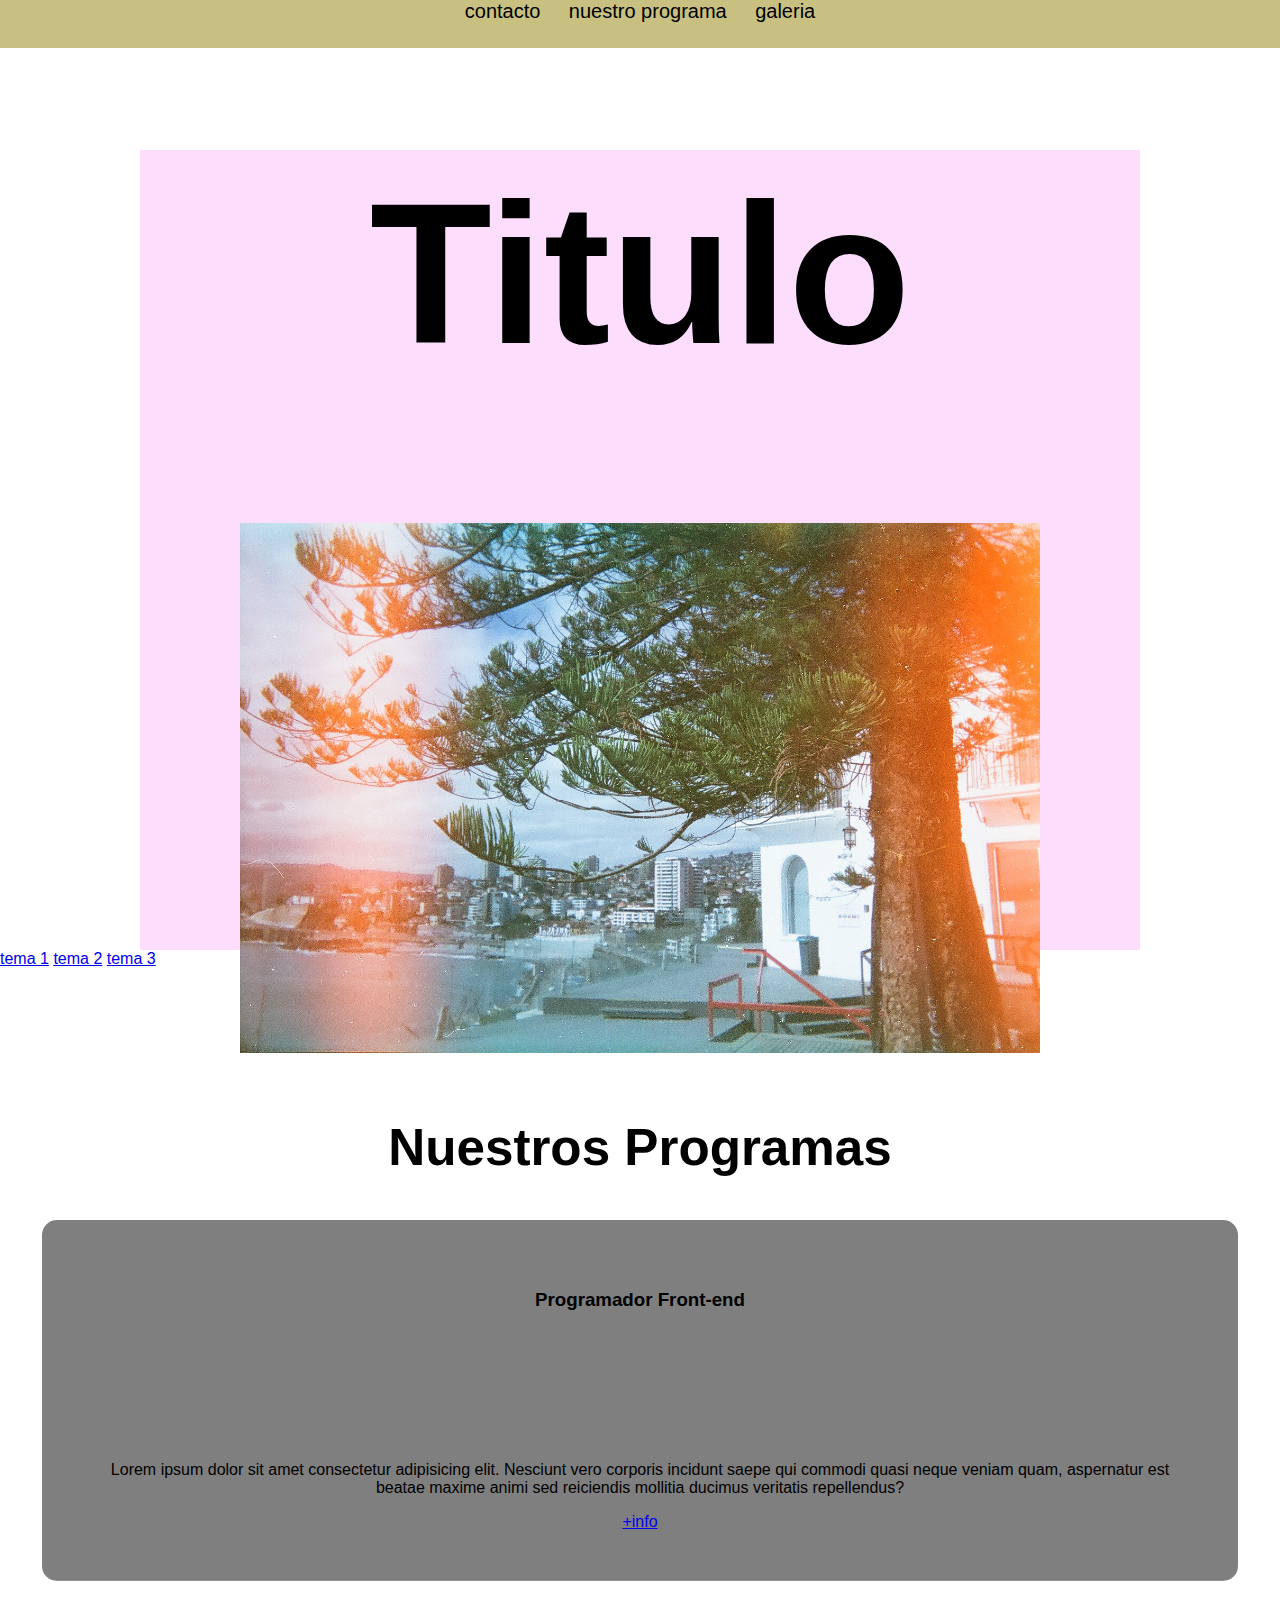
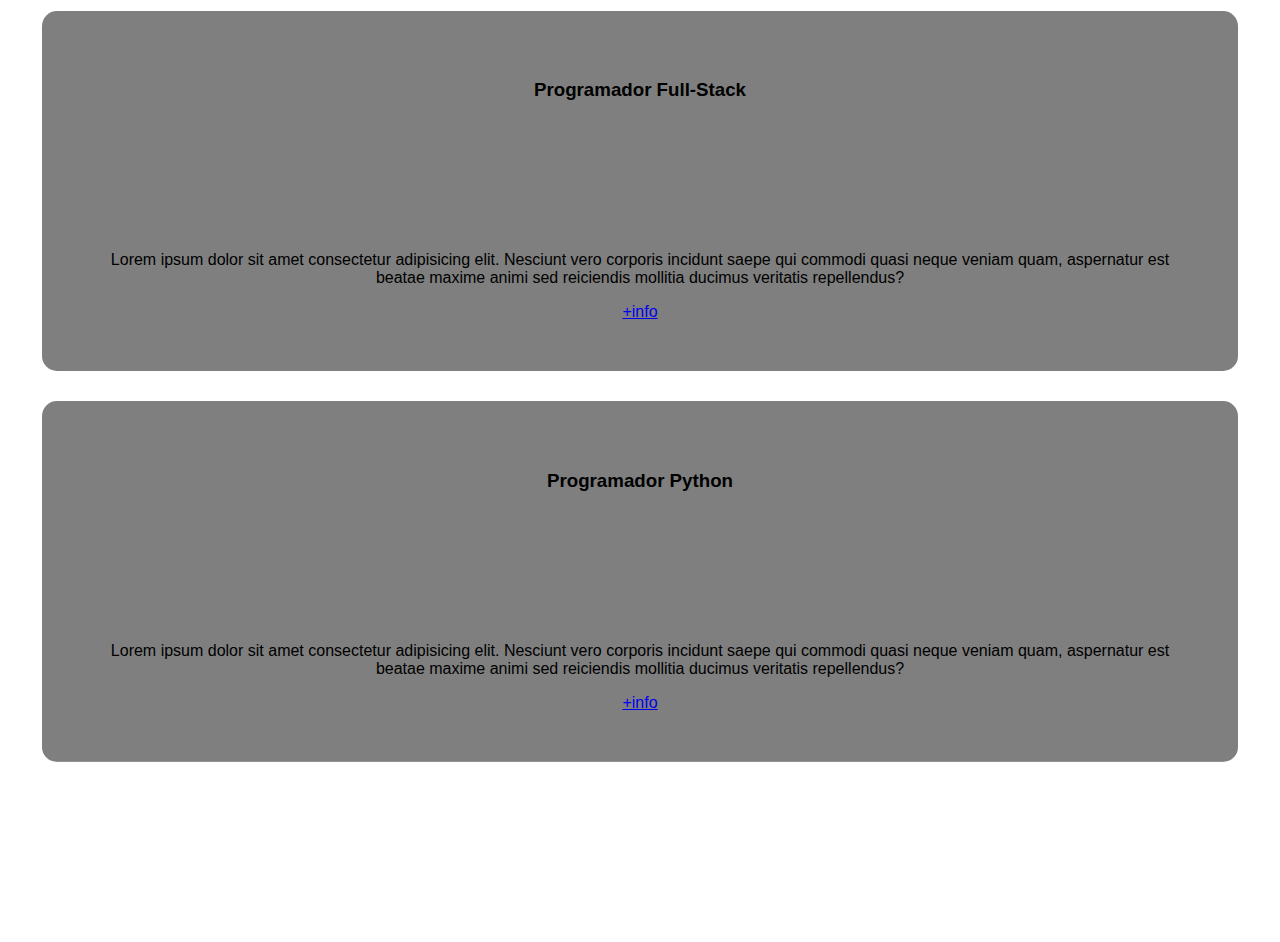
==== index.html @ 00c87dbe "cambios" ====
<!DOCTYPE html>
<html lang="en">
<head>
    <meta charset="UTF-8">
    <meta http-equiv="X-UA-Compatible" content="IE=edge">
    <meta name="viewport" content="width=device-width, initial-scale=1.0">
    <title>Bitacora</title>
    <link rel="stylesheet" href="css/style.css" media="screen">
    
</head>
 <body>
  <header>
    <div class="container">
      <nav>
        <a href="#">contacto</a>
        <a href="#">nuestro programa</a>
        <a href="#">galeria</a>
      </nav>
    </div>
  </header>
  
  <section id="hero">
    <h1>Titulo</h1>
    <center> <img src="img/IMG_psj.JPG" alt: paisaje ead 
       width="800px" />  
      </center>
  </section>



  <a target="_blank" class="centro"href="https://www.freecodecamp.org/">tema 1</a> 
  <a target="_blank" class="centro"href="https://www.freecodecamp.org/">tema 2</a> 
  <a target="_blank" class="centro"href="https://www.freecodecamp.org/">tema 3</a> 

  
     <section id="nuestros-programas">
      <div class="container">
          <h2>Nuestros Programas</h2>
          <div class="programas">
              <div class="carta">
                  <h3>Programador Front-end</h3>
                  <p>Lorem ipsum dolor sit amet consectetur adipisicing elit. Nesciunt vero corporis incidunt saepe qui commodi quasi neque veniam quam, aspernatur est beatae maxime animi sed reiciendis mollitia ducimus veritatis repellendus?</p>
                  <a target="_blank" class="btn" href="https://www.youtube.com/watch?v=tIpzfs5tBJU&list=RDtIpzfs5tBJU&start_radio=1">+info</a>
              </div>
              <div class="carta">
                  <h3>Programador Full-Stack</h3>
                  <p>Lorem ipsum dolor sit amet consectetur adipisicing elit. Nesciunt vero corporis incidunt saepe qui commodi quasi neque veniam quam, aspernatur est beatae maxime animi sed reiciendis mollitia ducimus veritatis repellendus?</p>
                  <a target="_blank" class="btn" href="https://www.youtube.com/watch?v=tIpzfs5tBJU&list=RDtIpzfs5tBJU&start_radio=1">+info</a>
              </div>
              <div class="carta">
                  <h3>Programador Python</h3>
                  <p>Lorem ipsum dolor sit amet consectetur adipisicing elit. Nesciunt vero corporis incidunt saepe qui commodi quasi neque veniam quam, aspernatur est beatae maxime animi sed reiciendis mollitia ducimus veritatis repellendus?</p>
                  <a target="_blank" class="btn" href="https://www.youtube.com/watch?v=tIpzfs5tBJU&list=RDtIpzfs5tBJU&start_radio=1">+info</a>
              </div>  
          </div>
      </div>
     </section>


</body>
</html>
---- css/style.css ----
box-sizing: border-box;
}

html{
  scroll-behavior: smooth;
}

body{
  font-family: 'Roboto', sans-serif;
  margin: 0;
}

header{
  background: rgba(0, 0, 0, 0.306);
  
}
header .container {
  background: rgba(248, 225, 21, 0.306);
  flex-direction: column;
  text-align: center;
  padding-bottom: 25px;
  
}


header a{
  padding: 5px 12px;
  text-decoration: none;
  color: black;
  font-size: 20px;
  margin-top: 50%;
  
}
header a:hover{
  color:beige
}

#hero{
  display: flex;
  align-items: center;
  justify-content: center;
  text-align: center;
  flex-direction: column;
  margin: auto;
  width: 1000px;
  height: 800px;
  background-color:rgba(252, 216, 252, 0.852);
  margin-top: 8%;
  font-size: 100px ;
  font-weight: 20px;
  
}



#centro {
  background-color: #6fe8ea9e;
  color: rgba(58, 51, 54, 0.817);
  padding: 45px 55px;
  cursor: pointer;
 margin-left: 13%;
 align-content: center;


}


p
 {
 margin-left: 5%;
 margin-right: 5%;
 font-family: 'Segoe UI', Tahoma, Geneva, Verdana, sans-serif;
 font-size: 1rem;
 margin-top: 150px;
}


#btn {
  background-color: #e2e235;
  color: rgb(182, 39, 39);
  padding: 15px 25px;
  font-family: 'Segoe UI', Tahoma, Geneva, Verdana, sans-serif;
  font-weight: 700;border-radius:10px;
  text-decoration: none;
  margin: 150px 130px;
  font-size: 1rem;
  
}

#btn:hover {
 background-color: transparent;
 border: 1px solid rgba(248, 225, 21, 0.306);
 color: bisque;
 
}
 
#nuestros-programas{
  color: rgb(0, 0, 0);
  text-align: center;
}

#nuestros-programas .container{
  padding: 150px 12px;
}

#nuestros-programas h2{
  margin-top: 0;
  font-size: 3.2em;
}

.nuestros-programas p{
  display: none;
}

#nuestros-programas .carta{
  background-position: center center;
  background-size: cover;
  padding: 50px 0px;
  margin: 30px;
  border-radius: 15px;
}

.carta:first-child{
  background-image: linear-gradient(
      0deg,
      rgba(0,0,0,0.5),
      rgba(0,0,0,0.5)
  )

}

.carta:nth-child(2){
  background-image: linear-gradient(
      0deg,
      rgba(0,0,0,0.5),
      rgba(0,0,0,0.5)
  )
}

.carta:nth-child(3){
  background-image: linear-gradient(
      0deg,
      rgba(0,0,0,0.5),
      rgba(0,0,0,0.5)
  )

}
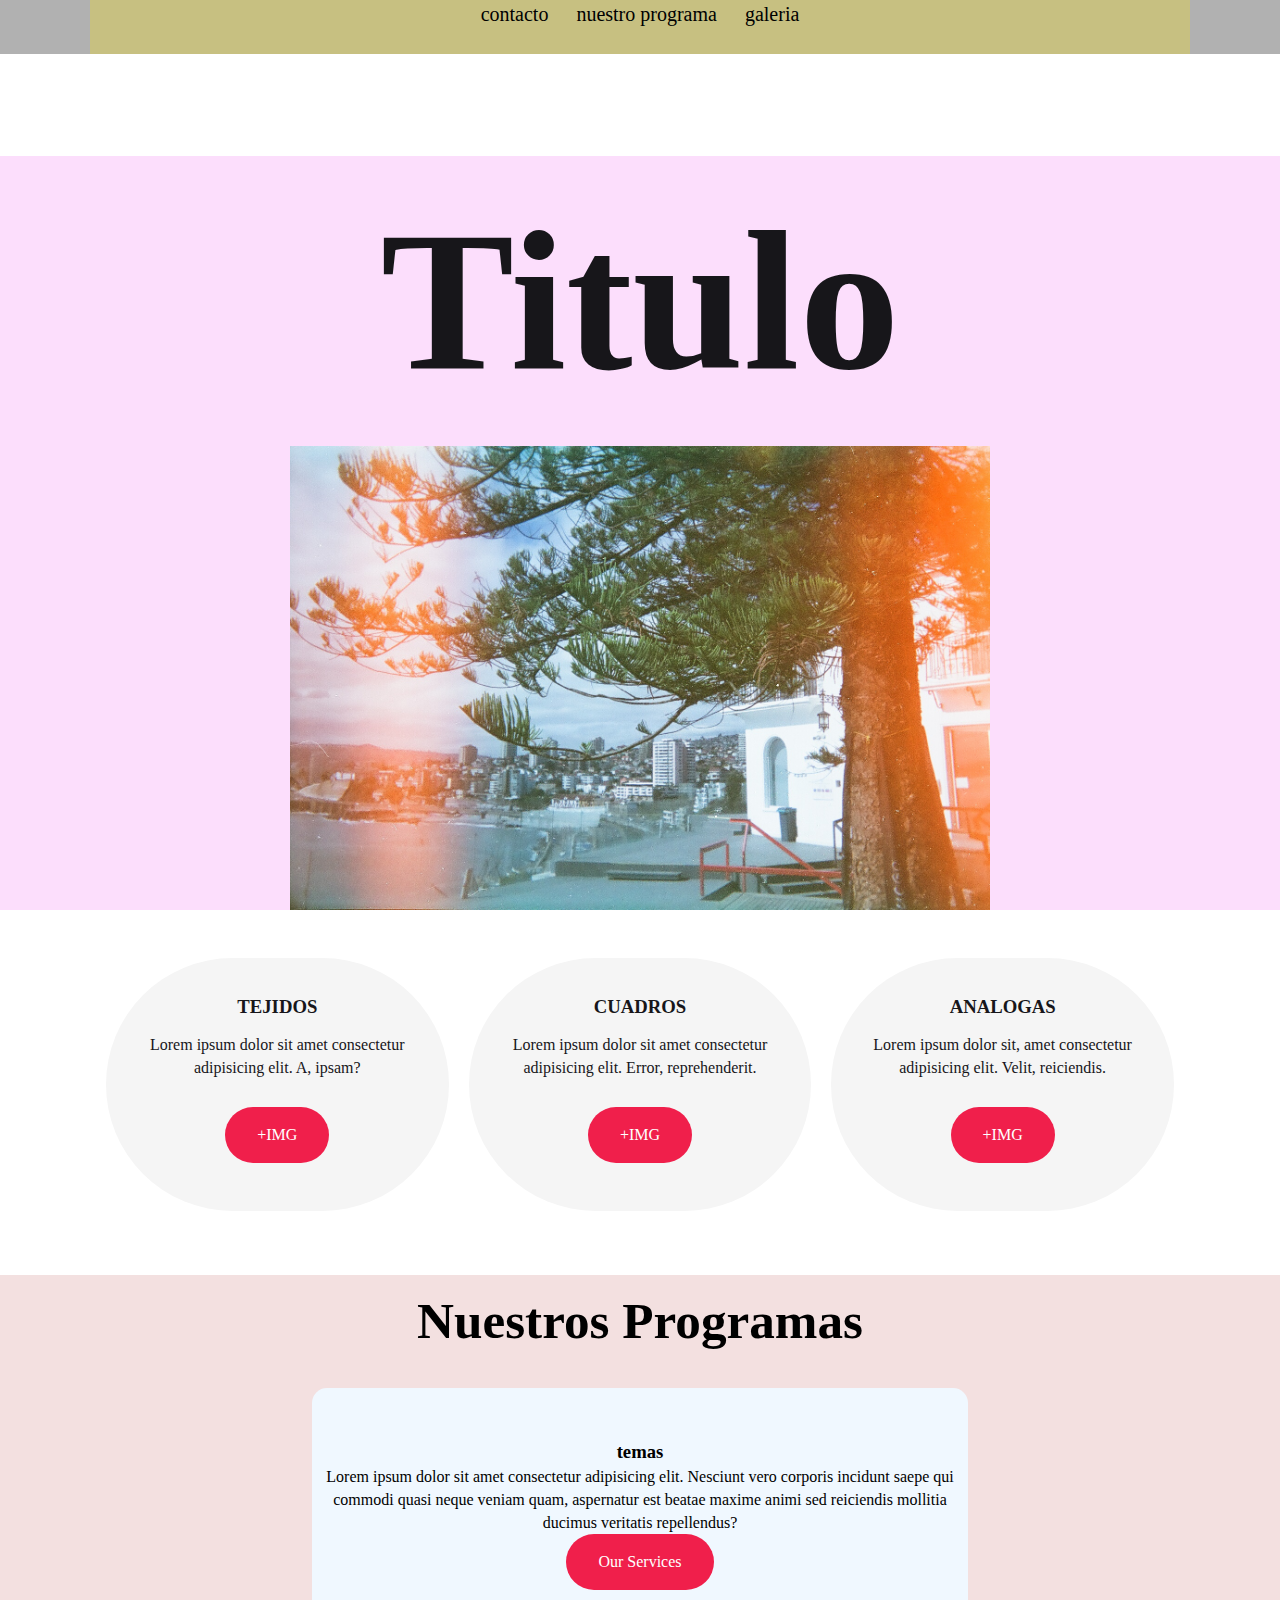
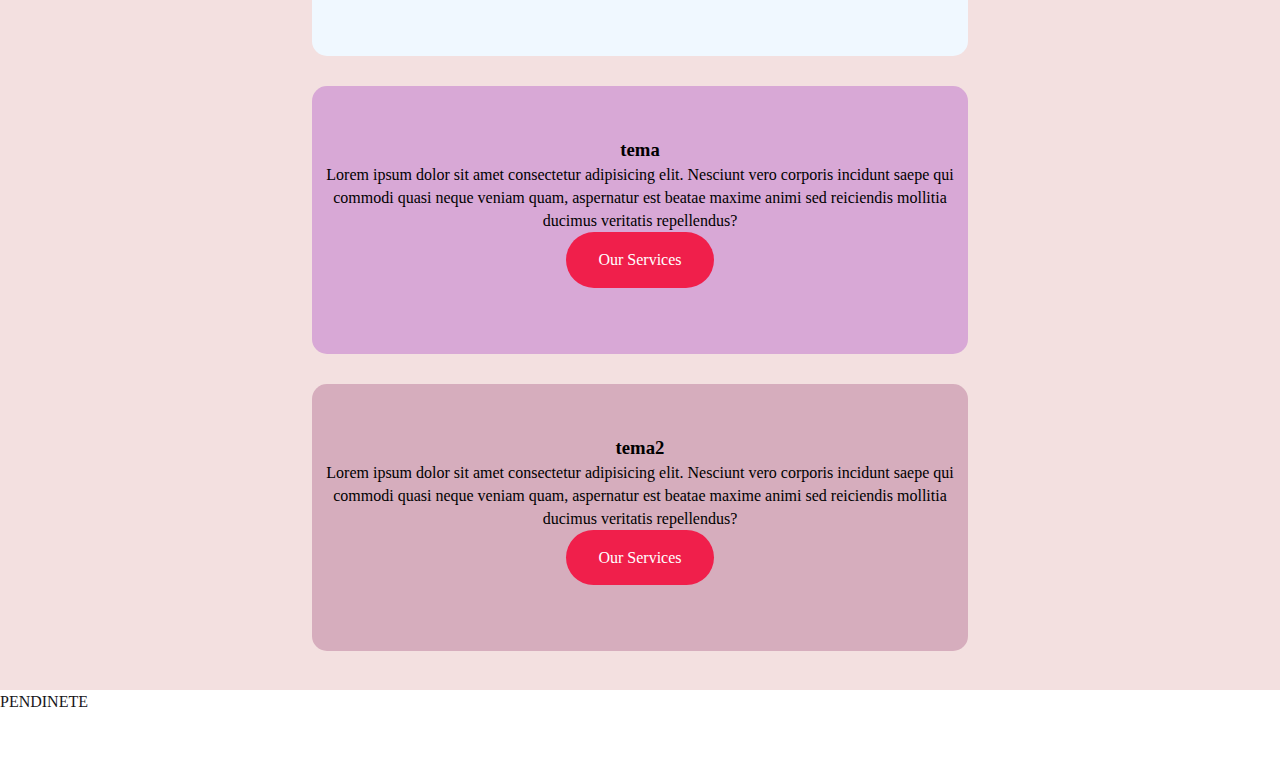
==== commit 928922ff: "cambios" ====
--- a/index.html
+++ b/index.html
@@ -19,43 +19,64 @@
       </nav>
     </div>
   </header>
-  
   <section id="hero">
     <h1>Titulo</h1>
-    <center> <img src="img/IMG_psj.JPG" alt: paisaje ead 
-       width="800px" />  
-      </center>
-  </section>
+    <img src="img/IMG_psj.JPG" alt: paisaje ead 
+       width="700px" />  
+       </section>
 
+       <section class="services services--black">
+        <div class="container">
+          <div class="services__body">
+            <article class="service">
+              <h3 class="service__title">TEJIDOS</h3>
+              <p class="service__description">Lorem ipsum dolor sit amet consectetur adipisicing elit. A, ipsam?</p>
+              <a href="https://www.w3docs.com/" class="services__button">+IMG</a>
+            </article>
+            
+            <article class="service">
+              <h3 class="service__title">CUADROS</h3>
+              <p class="service__description">Lorem ipsum dolor sit amet consectetur adipisicing elit. Error, reprehenderit.</p>
+              <a href="https://www.w3docs.com/" class="services__button">+IMG</a> 
+            </article>
+  
+            <article class="service">
+              <h3 class="service__title">ANALOGAS</h3>
+              <p class="service__description">Lorem ipsum dolor sit, amet consectetur adipisicing elit. Velit, reiciendis.</p>
+              <a href="https://www.w3docs.com/" class="services__button">+IMG</a>
+            </article>
+  
+          </div>
+         
+        </div>
 
-
-  <a target="_blank" class="centro"href="https://www.freecodecamp.org/">tema 1</a> 
-  <a target="_blank" class="centro"href="https://www.freecodecamp.org/">tema 2</a> 
-  <a target="_blank" class="centro"href="https://www.freecodecamp.org/">tema 3</a> 
-
-  
      <section id="nuestros-programas">
       <div class="container">
           <h2>Nuestros Programas</h2>
-          <div class="programas">
+          <div class="nuestros-programas">
               <div class="carta">
-                  <h3>Programador Front-end</h3>
+                  <h3>temas</h3>
                   <p>Lorem ipsum dolor sit amet consectetur adipisicing elit. Nesciunt vero corporis incidunt saepe qui commodi quasi neque veniam quam, aspernatur est beatae maxime animi sed reiciendis mollitia ducimus veritatis repellendus?</p>
-                  <a target="_blank" class="btn" href="https://www.youtube.com/watch?v=tIpzfs5tBJU&list=RDtIpzfs5tBJU&start_radio=1">+info</a>
+                  <a href="https://www.w3docs.com/" class="services__button">Our Services</a>
               </div>
               <div class="carta">
-                  <h3>Programador Full-Stack</h3>
+                  <h3>tema</h3>
                   <p>Lorem ipsum dolor sit amet consectetur adipisicing elit. Nesciunt vero corporis incidunt saepe qui commodi quasi neque veniam quam, aspernatur est beatae maxime animi sed reiciendis mollitia ducimus veritatis repellendus?</p>
-                  <a target="_blank" class="btn" href="https://www.youtube.com/watch?v=tIpzfs5tBJU&list=RDtIpzfs5tBJU&start_radio=1">+info</a>
+                  <a href="https://www.w3docs.com/" class="services__button">Our Services</a>
               </div>
               <div class="carta">
-                  <h3>Programador Python</h3>
+                  <h3>tema2</h3>
                   <p>Lorem ipsum dolor sit amet consectetur adipisicing elit. Nesciunt vero corporis incidunt saepe qui commodi quasi neque veniam quam, aspernatur est beatae maxime animi sed reiciendis mollitia ducimus veritatis repellendus?</p>
-                  <a target="_blank" class="btn" href="https://www.youtube.com/watch?v=tIpzfs5tBJU&list=RDtIpzfs5tBJU&start_radio=1">+info</a>
+                  <a href="https://www.w3docs.com/" class="services__button">Our Services</a>
+                  
               </div>  
           </div>
       </div>
      </section>
+      <footer> 
+        PENDINETE
+      </footer>
+    </section>
 
 
 </body>
--- a/css/style.css
+++ b/css/style.css
@@ -1,14 +1,17 @@
-
+* {
+  margin: 0;
+  padding: 10;
   box-sizing: border-box;
 }
 
-html{
-  scroll-behavior: smooth;
-}
 
-body{
-  font-family: 'Roboto', sans-serif;
-  margin: 0;
+body {
+  font-family:'Segoe UI', Tahoma, Geneva, Verdana, sans-serif
+  font-size 1rem;
+  line-height: 1.45;
+  color: var(--color-text);
+  margin-left: auto;
+  margin-right: auto;
 }
 
 header{
@@ -43,8 +46,7 @@
   text-align: center;
   flex-direction: column;
   margin: auto;
-  width: 1000px;
-  height: 800px;
+  width: 100%;
   background-color:rgba(252, 216, 252, 0.852);
   margin-top: 8%;
   font-size: 100px ;
@@ -53,64 +55,24 @@
 }
 
 
-
-#centro {
-  background-color: #6fe8ea9e;
-  color: rgba(58, 51, 54, 0.817);
-  padding: 45px 55px;
-  cursor: pointer;
- margin-left: 13%;
- align-content: center;
-
+#nuestros-programas{
+  background-color: rgba(225, 179, 179, 0.402);
+  color: rgb(0, 0, 0);
+  text-align: center;
 
 }
 
-
-p
- {
- margin-left: 5%;
- margin-right: 5%;
- font-family: 'Segoe UI', Tahoma, Geneva, Verdana, sans-serif;
- font-size: 1rem;
- margin-top: 150px;
-}
-
-
-#btn {
-  background-color: #e2e235;
-  color: rgb(182, 39, 39);
-  padding: 15px 25px;
-  font-family: 'Segoe UI', Tahoma, Geneva, Verdana, sans-serif;
-  font-weight: 700;border-radius:10px;
-  text-decoration: none;
-  margin: 150px 130px;
-  font-size: 1rem;
-  
-}
-
-#btn:hover {
- background-color: transparent;
- border: 1px solid rgba(248, 225, 21, 0.306);
- color: bisque;
- 
-}
- 
-#nuestros-programas{
-  color: rgb(0, 0, 0);
-  text-align: center;
-}
-
 #nuestros-programas .container{
-  padding: 150px 12px;
+  padding: 9px 192px;
 }
 
 #nuestros-programas h2{
-  margin-top: 0;
+  margin-top: 0 ;
   font-size: 3.2em;
 }
 
 .nuestros-programas p{
-  display: none;
+  font-size: medium;
 }
 
 #nuestros-programas .carta{
@@ -122,29 +84,81 @@
 }
 
 .carta:first-child{
-  background-image: linear-gradient(
-      0deg,
-      rgba(0,0,0,0.5),
-      rgba(0,0,0,0.5)
-  )
+  background-color: aliceblue;
+}
+
+.carta:nth-child(2){
+ background-color: #ca8cd1aa;
+}
+
+.carta:nth-child(3){
+  background-color:rgba(202, 150, 173, 0.696)
+}
+
+#caracteristicas .container{
+  text-align: center;
+  padding: 250px 12px;
 
 }
 
-.carta:nth-child(2){
-  background-image: linear-gradient(
-      0deg,
-      rgba(0,0,0,0.5),
-      rgba(0,0,0,0.5)
-  )
+:root {
+  --color-primary:    #f01f4b;
+  --color-text:       #17161A;
+  --color-background: #f5f5f5;
 }
 
-.carta:nth-child(3){
-  background-image: linear-gradient(
-      0deg,
-      rgba(0,0,0,0.5),
-      rgba(0,0,0,0.5)
-  )
-
+a {
+  color: var(--color-primary);
+}
+.container {
+  max-width: 1100px;
+  margin-left: auto;
+  margin-right: auto;
+  padding-left: 1rem;
+  padding-right: 1rem;
+}
+.services {
+  padding: 3rem 0;
 }
 
+.services__title {
+  max-width: 400px;
+  margin-left: auto;
+  margin-right: auto;
+  font-size: 2.5rem;
+  line-height: 1;
+}
 
+.services__body {
+  display: grid;
+  grid-template-columns: repeat(3, 1fr);
+  column-gap: 20px;
+  row-gap: 20px;
+  margin-bottom: 4rem;
+}
+.service {
+  padding: 2.5rem 1.25rem 2rem 1.25rem;
+  text-align: center;
+  background-color: var(--color-background);
+  border-radius: 200px 200px;
+}
+.service__title {
+  margin-bottom: 1rem;
+  line-height: 1;
+}
+.service__description {
+  margin-bottom: 1.75rem;
+}
+.service__link {
+  color: var(--color-text);
+}
+
+.services__button {
+  display: inline-block;
+  margin-bottom: 1rem;
+  padding: 1rem 2rem;
+  text-decoration: none;
+  color: #fff;
+  background-color: var(--color-primary);
+  border-radius: 2rem;
+}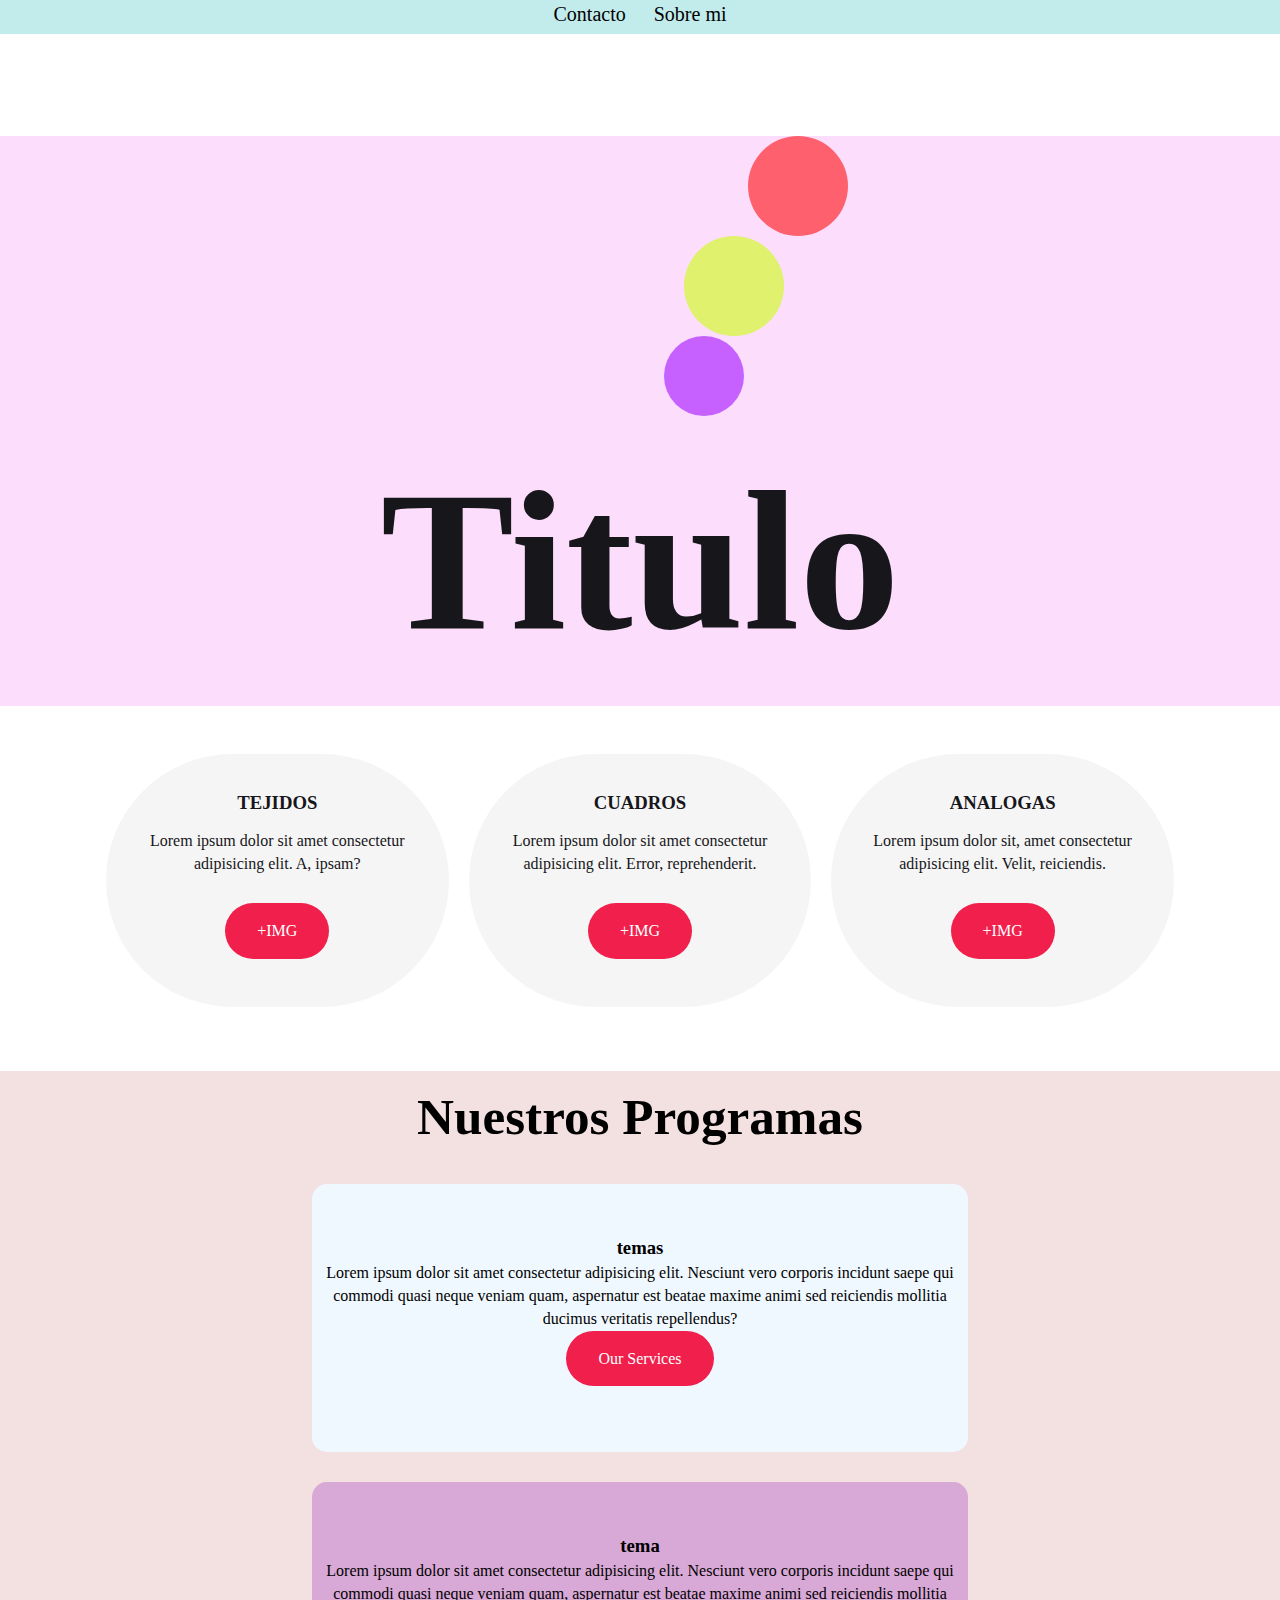
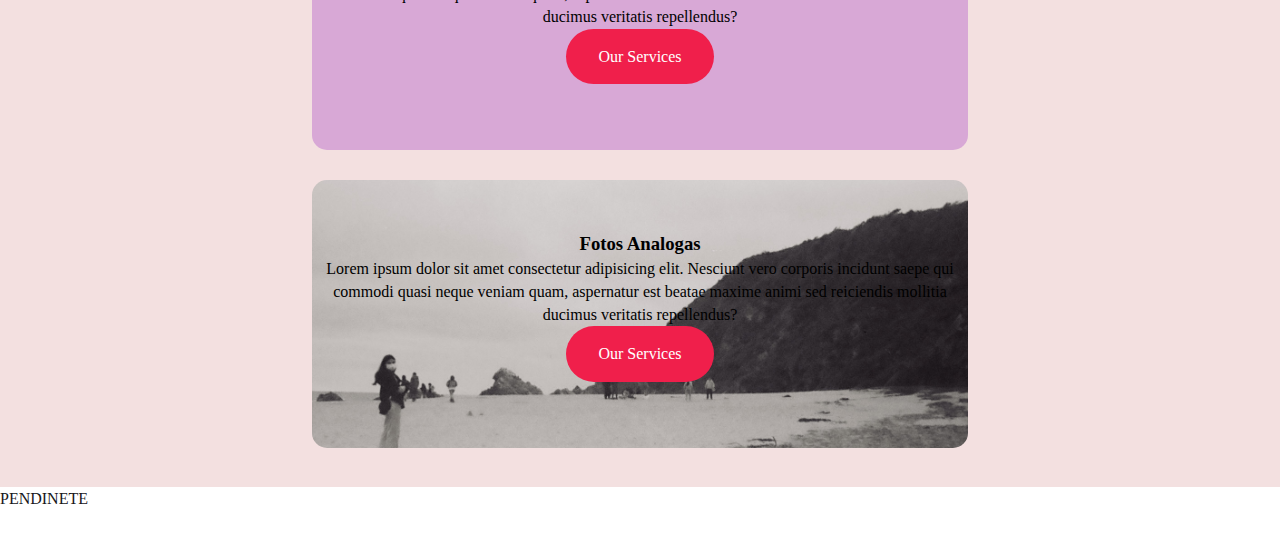
==== commit 55ec9a8e: "cambios" ====
--- a/index.html
+++ b/index.html
@@ -13,18 +13,19 @@
   <header>
     <div class="container">
       <nav>
-        <a href="#">contacto</a>
-        <a href="#">nuestro programa</a>
-        <a href="#">galeria</a>
+        <a href="#">Contacto</a>
+        <a href="http://127.0.0.1:5501/index3.html">Sobre mi</a>
       </nav>
     </div>
   </header>
+
   <section id="hero">
+    <div class="animacion"></div>
+    <div class="animacion2"></div>
+    <div class="animacion3"></div>
     <h1>Titulo</h1>
-    <img src="img/IMG_psj.JPG" alt: paisaje ead 
-       width="700px" />  
        </section>
-
+      
        <section class="services services--black">
         <div class="container">
           <div class="services__body">
@@ -43,7 +44,7 @@
             <article class="service">
               <h3 class="service__title">ANALOGAS</h3>
               <p class="service__description">Lorem ipsum dolor sit, amet consectetur adipisicing elit. Velit, reiciendis.</p>
-              <a href="https://www.w3docs.com/" class="services__button">+IMG</a>
+              <a href="http://127.0.0.1:5501/index2.html" class="services__button">+IMG</a>
             </article>
   
           </div>
@@ -65,14 +66,16 @@
                   <a href="https://www.w3docs.com/" class="services__button">Our Services</a>
               </div>
               <div class="carta">
-                  <h3>tema2</h3>
+                  <h3>Fotos Analogas</h3>
                   <p>Lorem ipsum dolor sit amet consectetur adipisicing elit. Nesciunt vero corporis incidunt saepe qui commodi quasi neque veniam quam, aspernatur est beatae maxime animi sed reiciendis mollitia ducimus veritatis repellendus?</p>
-                  <a href="https://www.w3docs.com/" class="services__button">Our Services</a>
+                  <a href="http://127.0.0.1:5501/index2.html" class="services__button">Our Services</a>
                   
               </div>  
           </div>
       </div>
      </section>
+
+    
       <footer> 
         PENDINETE
       </footer>
--- a/css/style.css
+++ b/css/style.css
@@ -15,14 +15,13 @@
 }
 
 header{
-  background: rgba(0, 0, 0, 0.306);
+  background: rgba(79, 197, 201, 0.347);
   
 }
 header .container {
-  background: rgba(248, 225, 21, 0.306);
   flex-direction: column;
   text-align: center;
-  padding-bottom: 25px;
+  padding-bottom: 5px;
   
 }
 
@@ -92,7 +91,7 @@
 }
 
 .carta:nth-child(3){
-  background-color:rgba(202, 150, 173, 0.696)
+  background-image: url(../img/img-analoga02.JPG);
 }
 
 #caracteristicas .container{
@@ -161,4 +160,68 @@
   color: #fff;
   background-color: var(--color-primary);
   border-radius: 2rem;
-}+}
+
+
+.animacion {
+  border-radius: 50%;
+  width: 100px;
+  height: 100px;
+  background: rgba(255, 0, 0, 0.568);
+  position: relative;
+  animation: mymove 40s;
+  animation-fill-mode: forwards;
+  margin-top: none;
+  margin-left: 20%;
+  translate: 20px;
+  translate: 30px;
+  }
+
+  .animacion2 {
+    border-radius: 50%;
+    width: 100px;
+    height: 100px;
+    background: rgba(200, 255, 0, 0.568);
+    position: relative;
+    animation: mymove 40s;
+    animation-fill-mode: forwards;
+    margin-top: none;
+    margin-left: 10%;
+    translate: 20px;
+    translate: 30px;
+    }
+    .animacion3 {
+      border-radius: 50%;
+      width: 80px;
+      height: 80px;
+      background: rgba(157, 0, 255, 0.568);
+      position: relative;
+      animation: mymove 40s;
+      animation-fill-mode: forwards;
+      margin-top: none;
+      margin-left: 10%;
+      translate: 55px;
+      translate: 0px;
+      }
+  
+  @keyframes mymove {
+    from {top: 10px;}
+    to {top: 300px; background-color: rgba(234, 255, 0, 0.564);}
+  }
+ 
+.titulo-analoga h1 {
+  font-size: 100px;
+  text-align: center;
+ font-family: Cambria, Cochin, Georgia, Times, 'Times New Roman', serif;
+ color:rgba(49, 49, 15, 0.568)
+
+}
+
+.container-header {
+  background-color: #f5f5f5;
+  
+ 
+}
+
+.container-header p {
+ 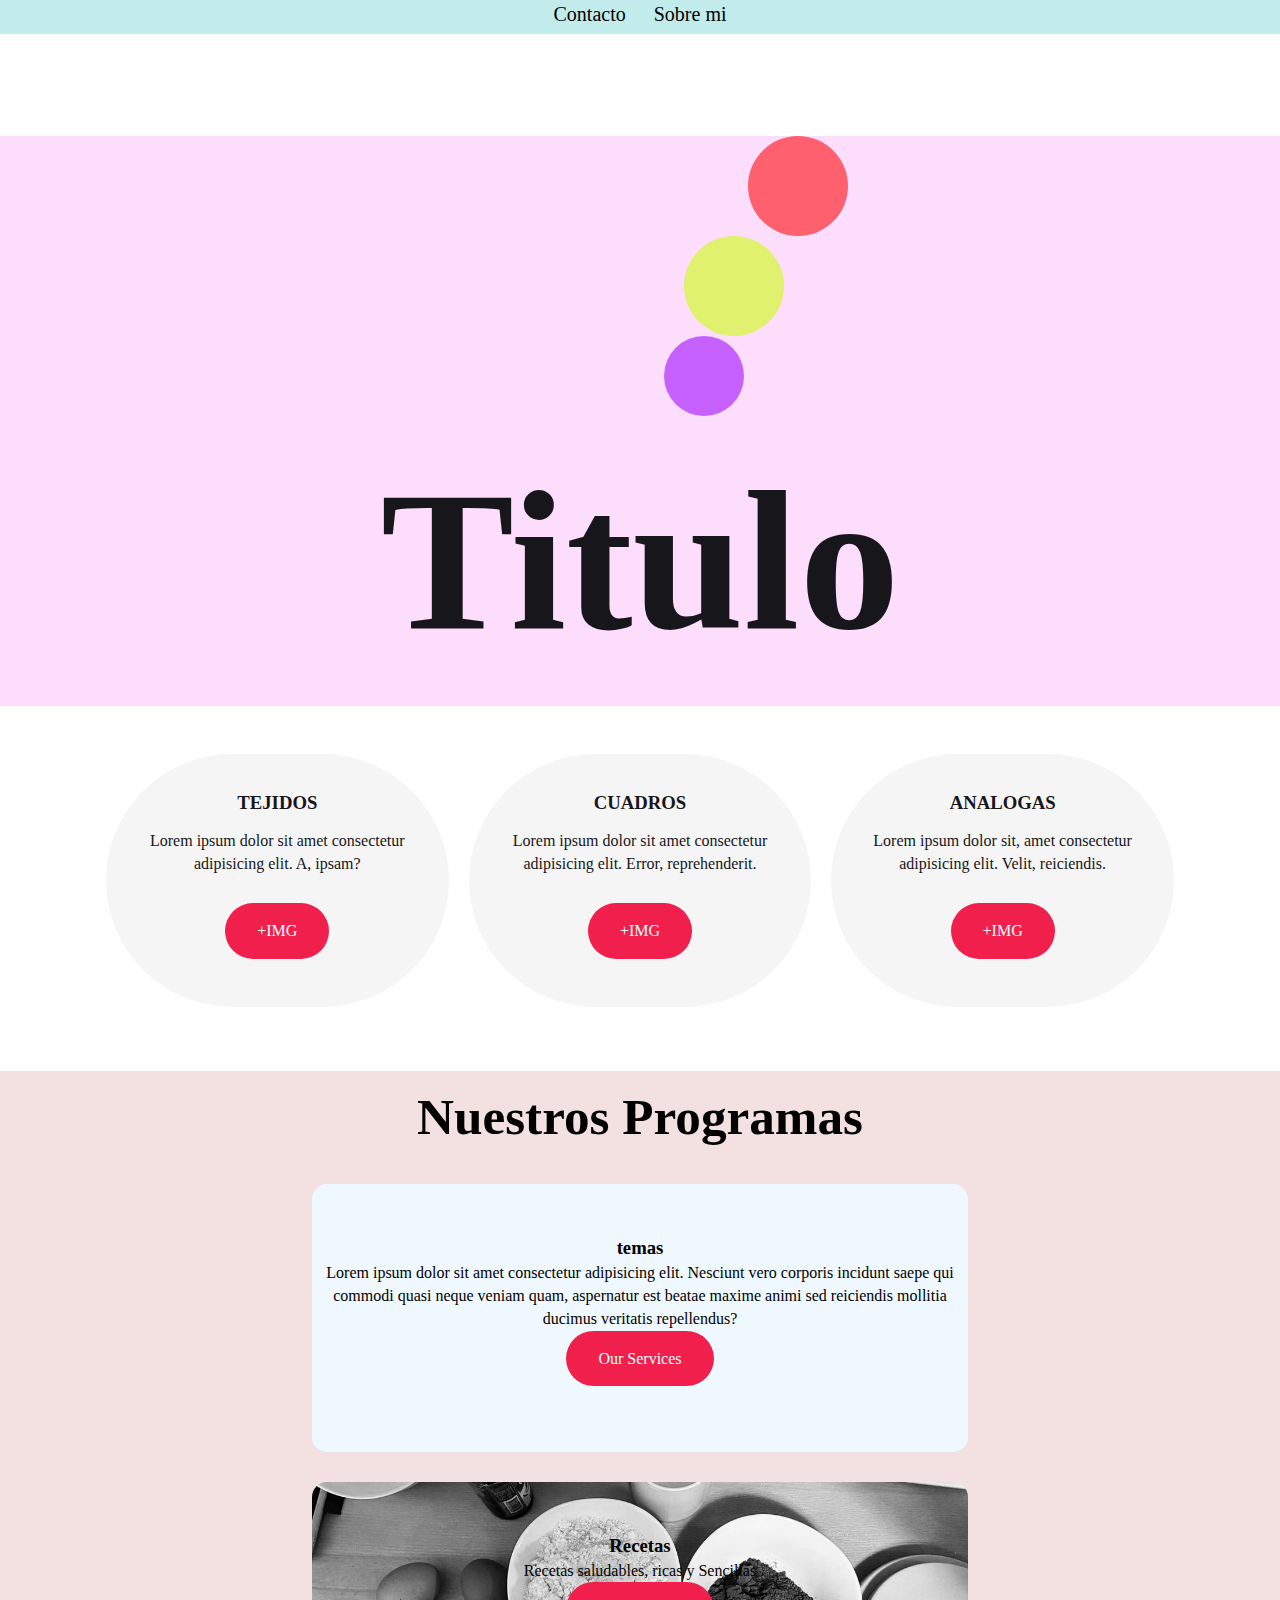
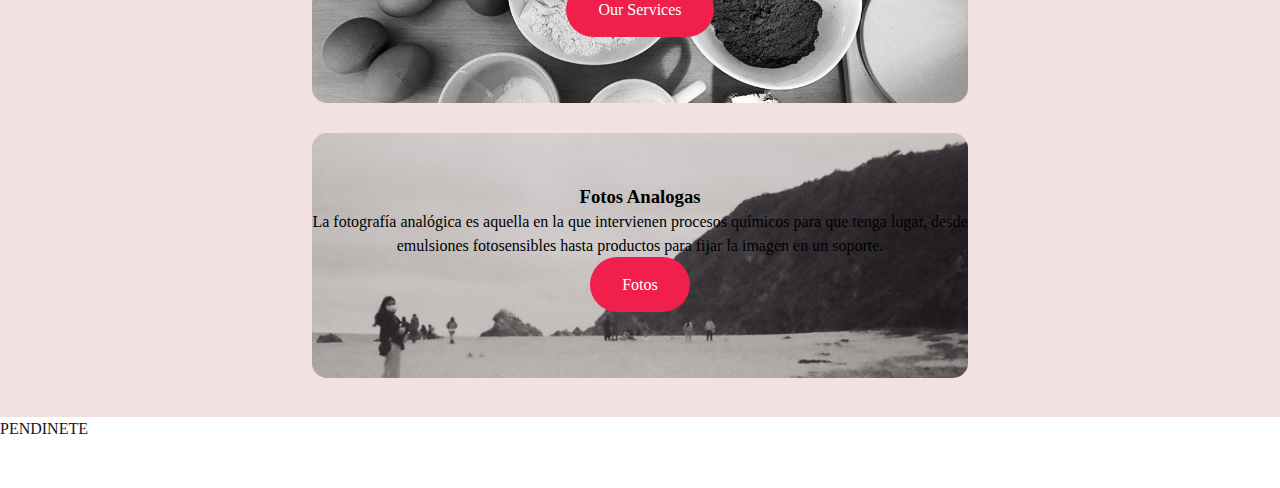
==== commit bae232e1: "index4" ====
--- a/index.html
+++ b/index.html
@@ -14,7 +14,7 @@
     <div class="container">
       <nav>
         <a href="#">Contacto</a>
-        <a href="http://127.0.0.1:5501/index3.html">Sobre mi</a>
+        <a href="index3.html">Sobre mi</a>
       </nav>
     </div>
   </header>
@@ -44,7 +44,7 @@
             <article class="service">
               <h3 class="service__title">ANALOGAS</h3>
               <p class="service__description">Lorem ipsum dolor sit, amet consectetur adipisicing elit. Velit, reiciendis.</p>
-              <a href="http://127.0.0.1:5501/index2.html" class="services__button">+IMG</a>
+              <a href="index2.html" class="services__button">+IMG</a>
             </article>
   
           </div>
@@ -61,14 +61,14 @@
                   <a href="https://www.w3docs.com/" class="services__button">Our Services</a>
               </div>
               <div class="carta">
-                  <h3>tema</h3>
-                  <p>Lorem ipsum dolor sit amet consectetur adipisicing elit. Nesciunt vero corporis incidunt saepe qui commodi quasi neque veniam quam, aspernatur est beatae maxime animi sed reiciendis mollitia ducimus veritatis repellendus?</p>
-                  <a href="https://www.w3docs.com/" class="services__button">Our Services</a>
+                  <h3>Recetas</h3>
+                  <p>Recetas saludables, ricas y Sencillas</p>
+                  <a href="index4.html" class="services__button">Our Services</a>
               </div>
               <div class="carta">
                   <h3>Fotos Analogas</h3>
-                  <p>Lorem ipsum dolor sit amet consectetur adipisicing elit. Nesciunt vero corporis incidunt saepe qui commodi quasi neque veniam quam, aspernatur est beatae maxime animi sed reiciendis mollitia ducimus veritatis repellendus?</p>
-                  <a href="http://127.0.0.1:5501/index2.html" class="services__button">Our Services</a>
+                  <p>La fotografía analógica es aquella en la que intervienen procesos químicos para que tenga lugar, desde emulsiones fotosensibles hasta productos para fijar la imagen en un soporte.</p>
+                  <a href="index2.html" class="services__button">Fotos</a>
                   
               </div>  
           </div>
--- a/css/style.css
+++ b/css/style.css
@@ -82,12 +82,18 @@
   border-radius: 15px;
 }
 
+.carta p{
+  text-align: center;
+}
+
 .carta:first-child{
   background-color: aliceblue;
+ 
 }
 
 .carta:nth-child(2){
  background-color: #ca8cd1aa;
+ background-image: url(../img-food/img-fondo.jpg);
 }
 
 .carta:nth-child(3){
@@ -175,6 +181,7 @@
   margin-left: 20%;
   translate: 20px;
   translate: 30px;
+  
   }
 
   .animacion2 {
@@ -189,6 +196,7 @@
     margin-left: 10%;
     translate: 20px;
     translate: 30px;
+    animation-duration: 5;
     }
     .animacion3 {
       border-radius: 50%;
@@ -202,7 +210,53 @@
       margin-left: 10%;
       translate: 55px;
       translate: 0px;
+      animation-duration: 5;
       }
+      .animacion4 {
+        border-radius: 50%;
+        width: 80px;
+        height: 80px;
+        background: rgba(157, 0, 255, 0.568);
+        position: relative;
+        animation: mymove 40s;
+        animation-fill-mode: forwards;
+        margin-top: none;
+        margin-left: 8%;
+        translate: 55px;
+        translate: 0px;
+        animation-duration: 5;
+        }
+        .animacion5 {
+          border-radius: 50%;
+          width: 90px;
+          height: 90px;
+          background: rgba(217, 255, 0, 0.568);
+          position: relative;
+          animation: mymove 40s;
+          animation-fill-mode: forwards;
+          margin-top: none;
+          margin-left: 10%;
+          translate: 55px;
+          translate: 0px;
+          animation-duration: 5;
+          }
+          .animacion6{
+            border-radius: 50%;
+            width: 50px;
+            height: 50px;
+            background: rgba(0, 255, 26, 0.568);
+            position: relative;
+            animation: mymove 40s;
+            animation-fill-mode: forwards;
+            margin-top: none;
+            margin-left: 20%;
+            translate: 55px;
+            translate: 0px;
+            animation-duration: 5;
+            }
+        
+      
+    
   
   @keyframes mymove {
     from {top: 10px;}
@@ -217,11 +271,201 @@
 
 }
 
-.container-header {
-  background-color: #f5f5f5;
-  
+
  
-}
-
-.container-header p {
- +.container-body h1 {
+  font-family: Cambria, Cochin, Georgia, Times, 'Times New Roman', serif;
+  font-size: 50px;
+  text-align: center;
+}
+.container-body p {
+  font-family: Cambria, Cochin, Georgia, Times, 'Times New Roman', serif;
+  font-size: 15px;
+  text-align: center;
+
+}
+
+.perfil{
+  display: flex;
+  margin-left: 25%;
+}
+.imgRedonda {
+  width: 300px;
+  height: 300px;
+  display: inline-block;
+}
+.imgRedonda2 {
+  width: 300px;
+  height: 300px;
+  display: inline-block;
+  
+}
+
+.buttons {
+  min-width: 700px;
+  display: flex;
+  justify-content:center;
+}
+
+.buttons a {
+  text-decoration: none;
+  font-size: 28px;
+  margin-top: 10%;
+  width: 60px;
+  height: 60px;
+  line-height: 60px;
+  text-align: center;
+  background: #4a5231;
+  color: #f1f1f1;
+  border-radius: 50%;
+  box-shadow: 2px 2px 5px rgba(0, 0, 0, .5);
+  transition: all .2s ease-in-out;
+}
+
+.buttons a:hover {
+  transform: scale(1.2);
+}
+
+.cuadros{
+  border-style: solid;
+  border-color: #d3ba4dbb;
+  border-width: 50px;
+}
+
+
+.cuadros:hover {
+  background-color: rgba(205, 177, 144, 0.724);
+}
+
+
+/*INDEX 4 RECETAS*/
+
+
+.cuerpo-recetas {
+  background-color: lightblue;
+}
+
+.recetas h1:hover {
+  color: gold;
+}
+
+.recetas h1:hover::before {
+  transform: translate(101%, -50%);
+}
+
+.recetas h1:hover::after {
+  opacity: 1;
+}
+
+.recetas h1{
+  font-family: 'Lucida Sans', 'Lucida Sans Regular', 'Lucida Grande', 'Lucida Sans Unicode', Geneva, Verdana, sans-serif;
+  font-size: 60px;
+  text-align: center;
+  color: #000000fb;
+  margin-top: 8%;
+  padding: auto;
+}
+
+.recetas h2{
+  font-family: 'Lucida Sans', 'Lucida Sans Regular', 'Lucida Grande', 'Lucida Sans Unicode', Geneva, Verdana, sans-serif;
+  color: #000000;
+  font-size: 50px;
+  margin-left: 20%;
+  margin-top: 8%;
+  text-decoration: overline;
+
+}
+
+.recetas p {
+  font-family: 'Lucida Sans', 'Lucida Sans Regular', 'Lucida Grande', 'Lucida Sans Unicode', Geneva, Verdana, sans-serif;
+  font-size: 14px;
+  text-align: left;
+  margin-top: 10%;
+  margin-left: 10%;
+}
+
+.recetas li{
+  font-family: 'Lucida Sans', 'Lucida Sans Regular', 'Lucida Grande', 'Lucida Sans Unicode', Geneva, Verdana, sans-serif;
+  font-size: 18px;
+  text-align:left;
+  margin-left: 30%;
+}
+
+
+.fotofood{
+  margin-left: 40%;
+  margin-right: 20%;
+}
+.galeria-food{
+  display: flex;
+  padding-left: 20px;
+  padding-right: 20px;
+  margin-left: 10%;
+  margin-top: 5%;
+  grid-template: repeat(4 1fr) / repeat(4, 1fr);
+  grid-gap: 20px 10px;
+}
+
+.fotofood2{
+  display: inline-block;
+
+}
+.fotofood3{
+  display: inline-block;
+  
+}
+.fotofood4{
+  display: inline-block;
+
+}
+.fotofood6{
+  display: inline-block;
+}
+
+.ingredientes h4{
+  font-family: 'Lucida Sans', 'Lucida Sans Regular', 'Lucida Grande', 'Lucida Sans Unicode', Geneva, Verdana, sans-serif;
+  color: #2d2c30;
+  font-size: 20px;
+  margin-left: 20%;
+  margin-top:3%
+}
+.ingredientes li{
+  font-family: 'Lucida Sans', 'Lucida Sans Regular', 'Lucida Grande', 'Lucida Sans Unicode', Geneva, Verdana, sans-serif;
+  font-size: 16px;
+  text-align:left;
+  
+}
+
+.foodB2-galleta {  /*GALLETA PORTADA*/
+  margin-left: 40%;
+  margin-right: 20%;
+}
+
+.galeriaB2-food{
+  display: flex;
+  padding-left: 10px;
+  padding-right: 20px;
+  margin-left: 8%;
+  margin-top: 5%;
+  grid-template: repeat( 5 1fr) / repeat(5, 1fr);
+  grid-gap: 20px 10px;
+}
+
+.fotofoodB2{
+  display: inline-block;
+}
+.fotofoodB3{
+  display: inline-block;
+  
+}
+.fotofoodB4{
+  display: inline-block;
+
+}
+.fotofoodB5{
+  display: inline-block;
+}
+.fotofoodB6{
+  display: inline-block;
+}
+
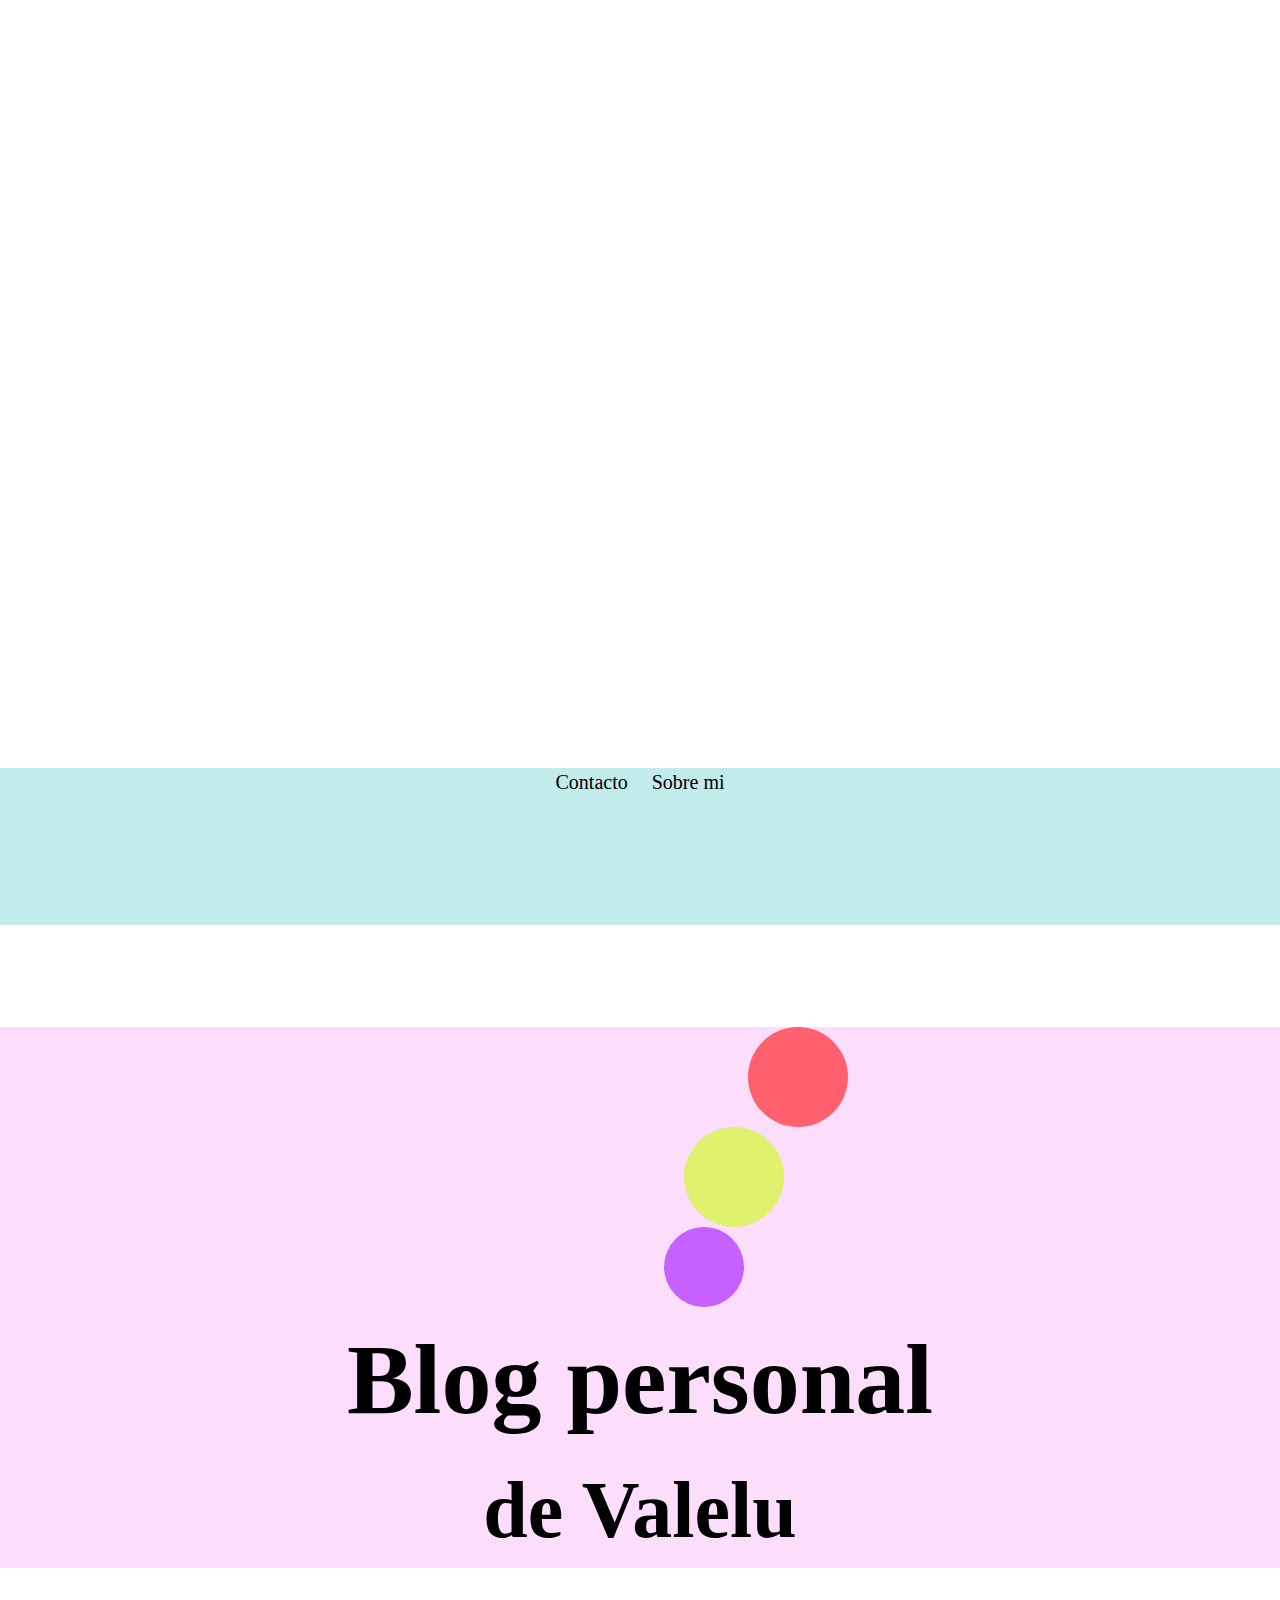
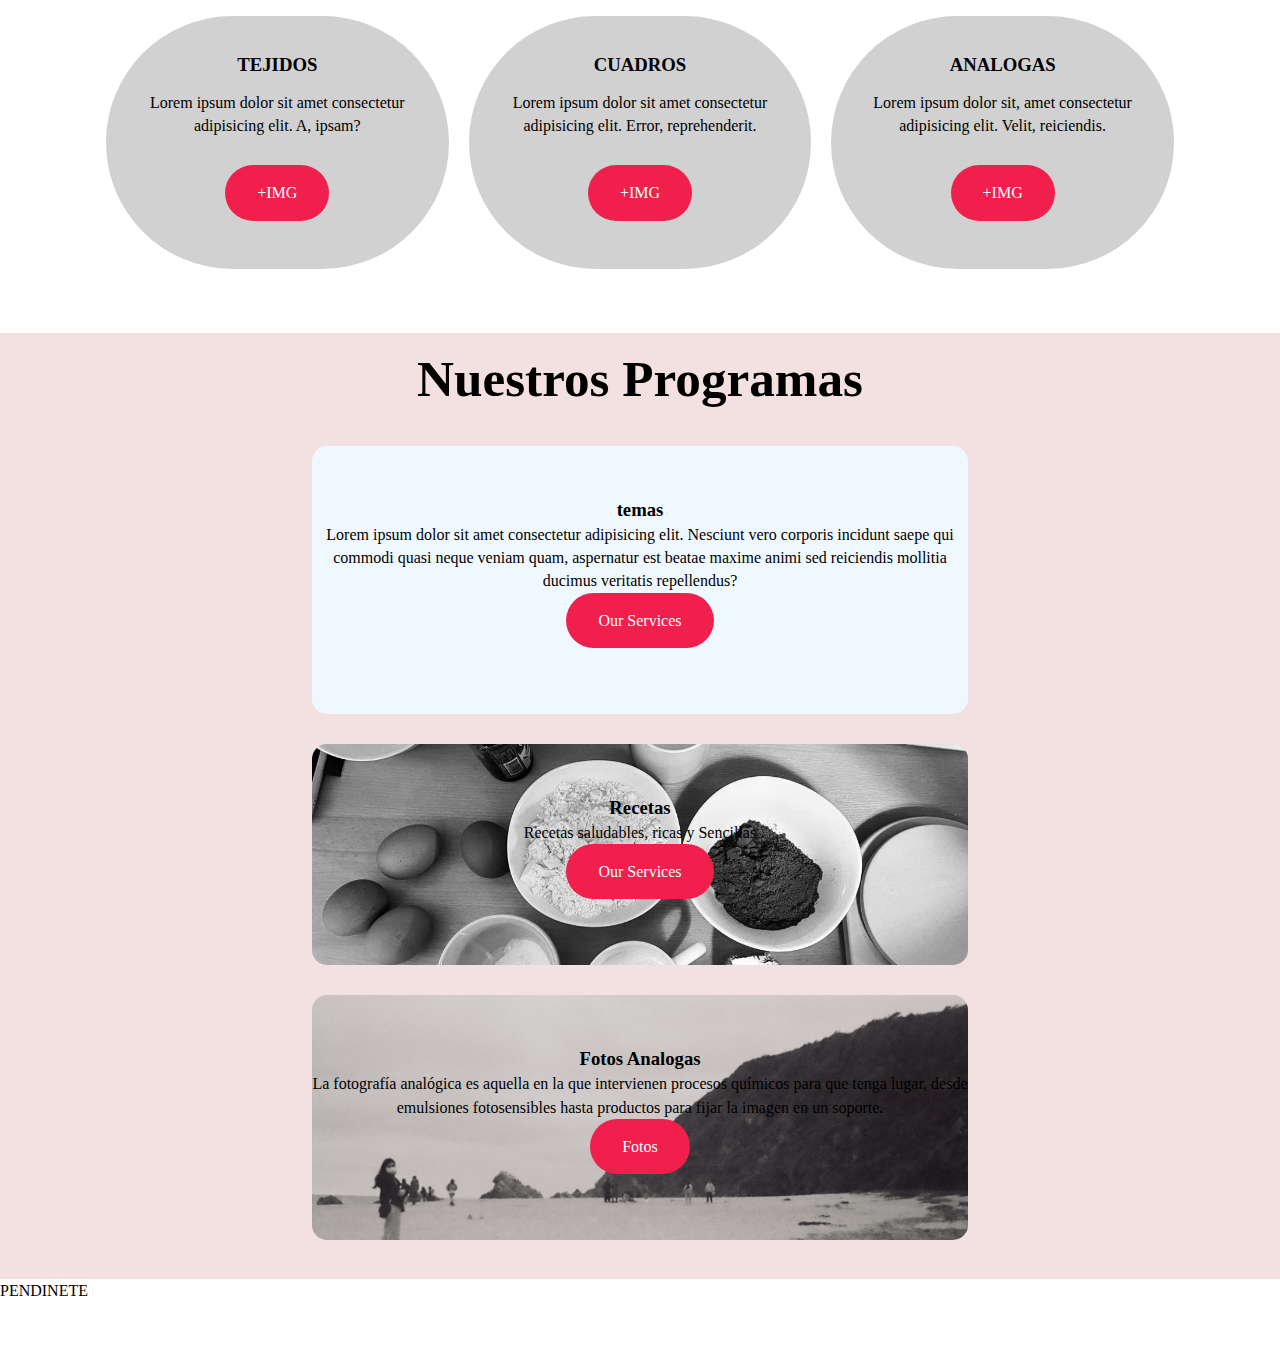
==== commit 9c0820cd: "avances" ====
--- a/index.html
+++ b/index.html
@@ -23,7 +23,8 @@
     <div class="animacion"></div>
     <div class="animacion2"></div>
     <div class="animacion3"></div>
-    <h1>Titulo</h1>
+    <h1>Blog personal</h1>
+    <h2>de Valelu</h2>
        </section>
       
        <section class="services services--black">
--- a/css/style.css
+++ b/css/style.css
@@ -16,14 +16,24 @@
 
 header{
   background: rgba(79, 197, 201, 0.347);
-  
-}
+ margin-top: 60%;
+}
+
+
+
 header .container {
   flex-direction: column;
   text-align: center;
-  padding-bottom: 5px;
-  
-}
+  padding-bottom: 10%;
+  
+}
+
+header .container a {
+  margin-top: 10%;
+  padding: 10px;
+ 
+}
+
 
 
 header a{
@@ -32,6 +42,7 @@
   color: black;
   font-size: 20px;
   margin-top: 50%;
+  text-align: center;
   
 }
 header a:hover{
@@ -48,10 +59,19 @@
   width: 100%;
   background-color:rgba(252, 216, 252, 0.852);
   margin-top: 8%;
-  font-size: 100px ;
   font-weight: 20px;
   
 }
+
+#hero h1{
+  font-size: 100px;
+  text-align: center;
+}
+
+#hero h2{
+  font-size: 80px;
+}
+
 
 
 #nuestros-programas{
@@ -106,14 +126,9 @@
 
 }
 
-:root {
-  --color-primary:    #f01f4b;
-  --color-text:       #17161A;
-  --color-background: #f5f5f5;
-}
 
 a {
-  color: var(--color-primary);
+  color:#f01f4c86;
 }
 .container {
   max-width: 1100px;
@@ -144,7 +159,7 @@
 .service {
   padding: 2.5rem 1.25rem 2rem 1.25rem;
   text-align: center;
-  background-color: var(--color-background);
+  background-color: rgba(128, 128, 128, 0.363);
   border-radius: 200px 200px;
 }
 .service__title {
@@ -155,7 +170,7 @@
   margin-bottom: 1.75rem;
 }
 .service__link {
-  color: var(--color-text);
+  color: black;
 }
 
 .services__button {
@@ -164,7 +179,7 @@
   padding: 1rem 2rem;
   text-decoration: none;
   color: #fff;
-  background-color: var(--color-primary);
+  background-color:#f01f4b;
   border-radius: 2rem;
 }
 
@@ -343,6 +358,7 @@
 
 .cuerpo-recetas {
   background-color: lightblue;
+  margin-bottom: 10%
 }
 
 .recetas h1:hover {
@@ -373,7 +389,6 @@
   margin-left: 20%;
   margin-top: 8%;
   text-decoration: overline;
-
 }
 
 .recetas p {
@@ -404,6 +419,7 @@
   margin-top: 5%;
   grid-template: repeat(4 1fr) / repeat(4, 1fr);
   grid-gap: 20px 10px;
+
 }
 
 .fotofood2{
@@ -449,6 +465,7 @@
   margin-top: 5%;
   grid-template: repeat( 5 1fr) / repeat(5, 1fr);
   grid-gap: 20px 10px;
+  
 }
 
 .fotofoodB2{
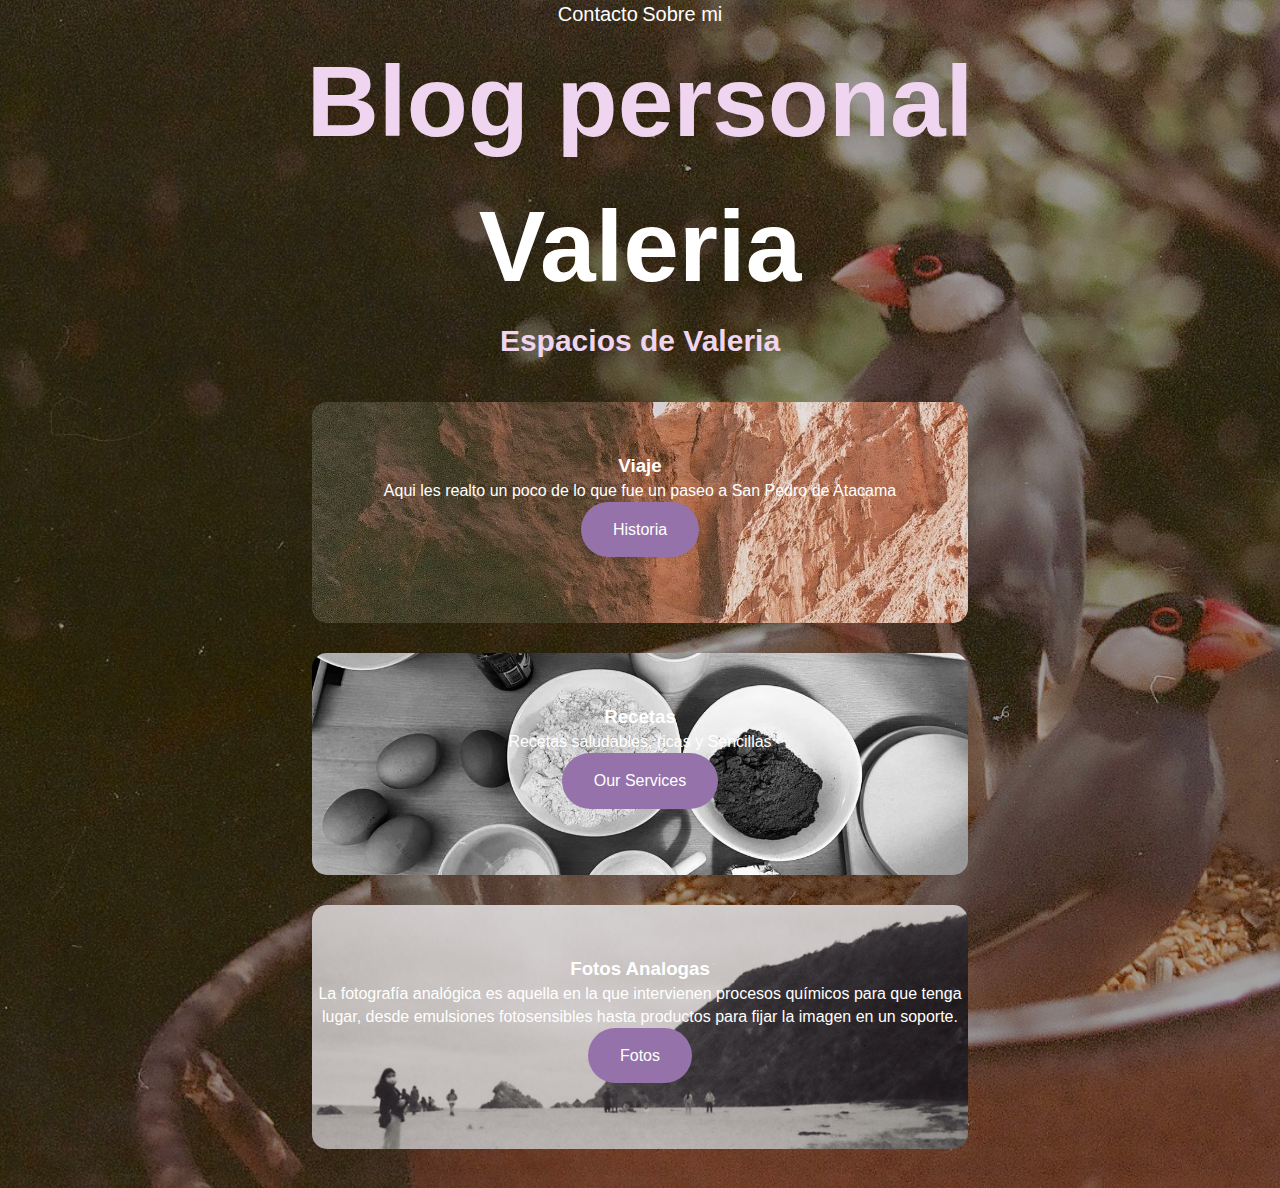
==== commit 7a7c44db: "avances" ====
--- a/index.html
+++ b/index.html
@@ -10,56 +10,35 @@
     
 </head>
  <body>
+
+  <div class="fondo">
   <header>
     <div class="container">
       <nav>
         <a href="#">Contacto</a>
+       
         <a href="index3.html">Sobre mi</a>
       </nav>
     </div>
   </header>
 
   <section id="hero">
-    <div class="animacion"></div>
-    <div class="animacion2"></div>
-    <div class="animacion3"></div>
-    <h1>Blog personal</h1>
-    <h2>de Valelu</h2>
+    <h1>Blog personal
+      <br>
+      <span>Valeria</span>
+      </h1>
        </section>
-      
-       <section class="services services--black">
-        <div class="container">
-          <div class="services__body">
-            <article class="service">
-              <h3 class="service__title">TEJIDOS</h3>
-              <p class="service__description">Lorem ipsum dolor sit amet consectetur adipisicing elit. A, ipsam?</p>
-              <a href="https://www.w3docs.com/" class="services__button">+IMG</a>
-            </article>
-            
-            <article class="service">
-              <h3 class="service__title">CUADROS</h3>
-              <p class="service__description">Lorem ipsum dolor sit amet consectetur adipisicing elit. Error, reprehenderit.</p>
-              <a href="https://www.w3docs.com/" class="services__button">+IMG</a> 
-            </article>
-  
-            <article class="service">
-              <h3 class="service__title">ANALOGAS</h3>
-              <p class="service__description">Lorem ipsum dolor sit, amet consectetur adipisicing elit. Velit, reiciendis.</p>
-              <a href="index2.html" class="services__button">+IMG</a>
-            </article>
-  
-          </div>
-         
-        </div>
+
 
      <section id="nuestros-programas">
+      <h2>Espacios de Valeria</h2>
       <div class="container">
-          <h2>Nuestros Programas</h2>
+  
           <div class="nuestros-programas">
               <div class="carta">
-                  <h3>temas</h3>
-                  <p>Lorem ipsum dolor sit amet consectetur adipisicing elit. Nesciunt vero corporis incidunt saepe qui commodi quasi neque veniam quam, aspernatur est beatae maxime animi sed reiciendis mollitia ducimus veritatis repellendus?</p>
-                  <a href="https://www.w3docs.com/" class="services__button">Our Services</a>
+                  <h3>Viaje</h3>
+                  <p>Aqui les realto un poco de lo que fue un paseo a San Pedro de Atacama</p>
+                  <a href="index5.html" class="services__button">Historia</a>
               </div>
               <div class="carta">
                   <h3>Recetas</h3>
@@ -75,13 +54,7 @@
           </div>
       </div>
      </section>
-
+</div>
     
-      <footer> 
-        PENDINETE
-      </footer>
-    </section>
-
-
 </body>
 </html>--- a/css/style.css
+++ b/css/style.css
@@ -2,8 +2,14 @@
   margin: 0;
   padding: 10;
   box-sizing: border-box;
-}
-
+
+}
+
+.fondo{
+  background-image: url(imgcss/portada.jpeg);
+  background-size: cover;
+  
+}
 
 body {
   font-family:'Segoe UI', Tahoma, Geneva, Verdana, sans-serif
@@ -14,39 +20,26 @@
   margin-right: auto;
 }
 
-header{
-  background: rgba(79, 197, 201, 0.347);
- margin-top: 60%;
-}
-
+span{
+  color: white;
+}
 
 
 header .container {
   flex-direction: column;
   text-align: center;
-  padding-bottom: 10%;
   
 }
 
 header .container a {
-  margin-top: 10%;
-  padding: 10px;
- 
-}
-
-
-
-header a{
-  padding: 5px 12px;
-  text-decoration: none;
-  color: black;
-  font-size: 20px;
-  margin-top: 50%;
-  text-align: center;
-  
-}
+  color: white;
+ text-decoration: none;
+ font-size: 20px;
+
+}
+
 header a:hover{
-  color:beige
+  color: transparent;
 }
 
 #hero{
@@ -57,8 +50,8 @@
   flex-direction: column;
   margin: auto;
   width: 100%;
-  background-color:rgba(252, 216, 252, 0.852);
-  margin-top: 8%;
+ 
+  margin-top: 0%;
   font-weight: 20px;
   
 }
@@ -66,6 +59,7 @@
 #hero h1{
   font-size: 100px;
   text-align: center;
+  color: #efd5f0;
 }
 
 #hero h2{
@@ -75,8 +69,8 @@
 
 
 #nuestros-programas{
-  background-color: rgba(225, 179, 179, 0.402);
-  color: rgb(0, 0, 0);
+  
+  color: rgb(255, 255, 255);
   text-align: center;
 
 }
@@ -87,7 +81,8 @@
 
 #nuestros-programas h2{
   margin-top: 0 ;
-  font-size: 3.2em;
+ color:#efd5f0;
+  font-size: 30px;
 }
 
 .nuestros-programas p{
@@ -108,6 +103,7 @@
 
 .carta:first-child{
   background-color: aliceblue;
+  background-image: url(imgcss/img-analoga08.JPG);
  
 }
 
@@ -125,7 +121,6 @@
   padding: 250px 12px;
 
 }
-
 
 a {
   color:#f01f4c86;
@@ -137,42 +132,6 @@
   padding-left: 1rem;
   padding-right: 1rem;
 }
-.services {
-  padding: 3rem 0;
-}
-
-.services__title {
-  max-width: 400px;
-  margin-left: auto;
-  margin-right: auto;
-  font-size: 2.5rem;
-  line-height: 1;
-}
-
-.services__body {
-  display: grid;
-  grid-template-columns: repeat(3, 1fr);
-  column-gap: 20px;
-  row-gap: 20px;
-  margin-bottom: 4rem;
-}
-.service {
-  padding: 2.5rem 1.25rem 2rem 1.25rem;
-  text-align: center;
-  background-color: rgba(128, 128, 128, 0.363);
-  border-radius: 200px 200px;
-}
-.service__title {
-  margin-bottom: 1rem;
-  line-height: 1;
-}
-.service__description {
-  margin-bottom: 1.75rem;
-}
-.service__link {
-  color: black;
-}
-
 .services__button {
   display: inline-block;
   margin-bottom: 1rem;
@@ -198,49 +157,6 @@
   translate: 30px;
   
   }
-
-  .animacion2 {
-    border-radius: 50%;
-    width: 100px;
-    height: 100px;
-    background: rgba(200, 255, 0, 0.568);
-    position: relative;
-    animation: mymove 40s;
-    animation-fill-mode: forwards;
-    margin-top: none;
-    margin-left: 10%;
-    translate: 20px;
-    translate: 30px;
-    animation-duration: 5;
-    }
-    .animacion3 {
-      border-radius: 50%;
-      width: 80px;
-      height: 80px;
-      background: rgba(157, 0, 255, 0.568);
-      position: relative;
-      animation: mymove 40s;
-      animation-fill-mode: forwards;
-      margin-top: none;
-      margin-left: 10%;
-      translate: 55px;
-      translate: 0px;
-      animation-duration: 5;
-      }
-      .animacion4 {
-        border-radius: 50%;
-        width: 80px;
-        height: 80px;
-        background: rgba(157, 0, 255, 0.568);
-        position: relative;
-        animation: mymove 40s;
-        animation-fill-mode: forwards;
-        margin-top: none;
-        margin-left: 8%;
-        translate: 55px;
-        translate: 0px;
-        animation-duration: 5;
-        }
         .animacion5 {
           border-radius: 50%;
           width: 90px;
@@ -278,25 +194,49 @@
     to {top: 300px; background-color: rgba(234, 255, 0, 0.564);}
   }
  
+  /*index 3*/
 .titulo-analoga h1 {
-  font-size: 100px;
-  text-align: center;
- font-family: Cambria, Cochin, Georgia, Times, 'Times New Roman', serif;
- color:rgba(49, 49, 15, 0.568)
-
-}
-
-
+  font-size: 80px;
+  text-align: center;
+ font-family: 'Segoe UI', Tahoma, Geneva, Verdana, sans-serif;
+ color:rgba(79, 79, 35, 0.568)
+
+}
+
+.texto-analogo p {
+  color: black;
+  font-size: 20px;
+  font-family: 'Segoe UI', Tahoma, Geneva, Verdana, sans-serif;
+  margin-left: 5%;
+  margin-right: 5%;
+  margin-top: 5%;
+  margin-bottom: 5%;
+
+}
+
+.texto-analogo h2 {
+  color: rgba(79, 79, 35, 0.568);
+  ;
+  font-size: 35px;
+  font-family: 'Segoe UI', Tahoma, Geneva, Verdana, sans-serif;
+  text-align: center;
+  margin-top: 5%;
+
+}
+   
+    
  
 .container-body h1 {
   font-family: Cambria, Cochin, Georgia, Times, 'Times New Roman', serif;
   font-size: 50px;
   text-align: center;
+  
 }
 .container-body p {
   font-family: Cambria, Cochin, Georgia, Times, 'Times New Roman', serif;
   font-size: 15px;
-  text-align: center;
+  text-align: left;
+  margin-left: 5%;
 
 }
 
@@ -309,12 +249,7 @@
   height: 300px;
   display: inline-block;
 }
-.imgRedonda2 {
-  width: 300px;
-  height: 300px;
-  display: inline-block;
-  
-}
+
 
 .buttons {
   min-width: 700px;
@@ -325,7 +260,7 @@
 .buttons a {
   text-decoration: none;
   font-size: 28px;
-  margin-top: 10%;
+  margin-top: 0%;
   width: 60px;
   height: 60px;
   line-height: 60px;
@@ -345,136 +280,278 @@
   border-style: solid;
   border-color: #d3ba4dbb;
   border-width: 50px;
+  
 }
 
 
 .cuadros:hover {
-  background-color: rgba(205, 177, 144, 0.724);
+  background-color: rgba(205, 181, 144, 0.724);
 }
 
 
 /*INDEX 4 RECETAS*/
 
-
-.cuerpo-recetas {
-  background-color: lightblue;
-  margin-bottom: 10%
-}
-
-.recetas h1:hover {
-  color: gold;
-}
-
-.recetas h1:hover::before {
-  transform: translate(101%, -50%);
-}
-
-.recetas h1:hover::after {
-  opacity: 1;
-}
-
-.recetas h1{
-  font-family: 'Lucida Sans', 'Lucida Sans Regular', 'Lucida Grande', 'Lucida Sans Unicode', Geneva, Verdana, sans-serif;
-  font-size: 60px;
-  text-align: center;
-  color: #000000fb;
-  margin-top: 8%;
-  padding: auto;
-}
-
-.recetas h2{
-  font-family: 'Lucida Sans', 'Lucida Sans Regular', 'Lucida Grande', 'Lucida Sans Unicode', Geneva, Verdana, sans-serif;
-  color: #000000;
-  font-size: 50px;
-  margin-left: 20%;
-  margin-top: 8%;
-  text-decoration: overline;
-}
-
-.recetas p {
-  font-family: 'Lucida Sans', 'Lucida Sans Regular', 'Lucida Grande', 'Lucida Sans Unicode', Geneva, Verdana, sans-serif;
-  font-size: 14px;
-  text-align: left;
+.Recetas h1{
+  font-family: 'Segoe UI', Tahoma, Geneva, Verdana, sans-serif;
+  font-size: 40px;
+  font-style: italic;
   margin-top: 10%;
-  margin-left: 10%;
-}
-
-.recetas li{
-  font-family: 'Lucida Sans', 'Lucida Sans Regular', 'Lucida Grande', 'Lucida Sans Unicode', Geneva, Verdana, sans-serif;
-  font-size: 18px;
-  text-align:left;
-  margin-left: 30%;
-}
-
-
-.fotofood{
+  text-align: center;
+  color: white;
+
+}
+
+.fondo-recetas{
+  background-image: url(imgcss/comida.jpg);
+ 
+}
+:root {
+  --color-primary:    #9573aa;
+  --color-text:       #17161A;
+  --color-background: #ffffff93;
+}
+* {
+  margin: 0;
+  padding: 0;
+  box-sizing: border-box;
+}
+body {
+  font-family: sans-serif;
+  font-size: 1rem;
+  line-height: 1.45;
+  color: var(--color-text);
+}
+a {
+  color: var(--color-primary);
+}
+.container {
+  max-width: 1100px;
+  margin-left: auto;
+  margin-right: auto;
+  padding-left: 1rem;
+  padding-right: 1rem;
+}
+.services {
+  padding: 3rem 0;
+}
+
+.services__title {
+  max-width: 400px;
+  margin-left: auto;
+  margin-right: auto;
+  font-size: 2.5rem;
+  line-height: 1;
+}
+
+.services__body {
+  display: grid;
+  grid-template-columns: repeat(2, 1fr);
+  column-gap: 20px;
+  row-gap: 40px;
+  margin-bottom: 4rem;
+}
+.service {
+  padding: 2.5rem 1.25rem 2rem 1.25rem;
+  text-align: center;
+  background-color: var(--color-background);
+  border-radius: 20px;
+}
+.service__title {
+  margin-bottom: 1rem;
+  line-height: 1;
+}
+.service__description {
+  margin-bottom: 1.75rem;
+}
+
+.services__button {
+  display: inline-block;
+  margin-bottom: 1rem;
+  padding: 1rem 2rem;
+  text-decoration: none;
+  color: #fff;
+  background-color: var(--color-primary);
+  border-radius: 2rem;
+}
+
+.foodB2-KK {  /*GALLETA KK*/
   margin-left: 40%;
   margin-right: 20%;
 }
-.galeria-food{
+
+.fondo-KK{
+  background-color: #8a456daf;
+  border-style: groove;
+  border-width: 20px;
+}
+
+.KK h1 {
+  font-size: 50px;
+  font-family: 'Segoe UI', Tahoma, Geneva, Verdana, sans-serif;
+  font-style: italic;
+  color: #17161A;
+  text-align: center;
+  margin-top: 20%;
+  margin-bottom: 20%;
+
+}
+
+
+.KK li {
+  font-size: 20px;
+  font-family: 'Segoe UI', Tahoma, Geneva, Verdana, sans-serif;
+  color: #17161A;
+  text-align: left;
+  margin-left: 20%;
+
+}
+
+.KK h4 {
+  font-size: 20px;
+  font-family: 'Segoe UI', Tahoma, Geneva, Verdana, sans-serif;
+  color: #17161A;
+  text-align: left;
+  margin-top: 8%;
+  margin-left: 10%;
+}
+
+.KK p {
+  font-size: 18px;
+  font-family: 'Segoe UI', Tahoma, Geneva, Verdana, sans-serif;
+  color: #17161A;
+  text-align: left;
+  margin-top: 5%;
+  margin-bottom: 3%;
+  text-align: left;
+  margin-left: 10%;
+
+}
+
+
+.KK h3 {
+  font-size: 45px;
+  font-family: 'Segoe UI', Tahoma, Geneva, Verdana, sans-serif;
+  color: #000000;
+  margin-top: 8%;
+  margin-left: 40%;
+  text-align: center;
+
+
+}
+
+
+.galeria2-food{
   display: flex;
-  padding-left: 20px;
-  padding-right: 20px;
-  margin-left: 10%;
+  padding-left: 10px;
+  padding-right: 30%;
+  margin-left: 8%;
   margin-top: 5%;
-  grid-template: repeat(4 1fr) / repeat(4, 1fr);
-  grid-gap: 20px 10px;
-
+  margin-right: 30%;
+  grid-template: repeat( 4 1fr) / repeat(4, 1fr);
+  grid-gap: 5px 10px;
+  margin-bottom: 10%;
+  
 }
 
 .fotofood2{
   display: inline-block;
-
-}
+}
+
 .fotofood3{
   display: inline-block;
-  
+
 }
 .fotofood4{
   display: inline-block;
-
-}
-.fotofood6{
-  display: inline-block;
-}
-
-.ingredientes h4{
-  font-family: 'Lucida Sans', 'Lucida Sans Regular', 'Lucida Grande', 'Lucida Sans Unicode', Geneva, Verdana, sans-serif;
-  color: #2d2c30;
-  font-size: 20px;
-  margin-left: 20%;
-  margin-top:3%
-}
-.ingredientes li{
-  font-family: 'Lucida Sans', 'Lucida Sans Regular', 'Lucida Grande', 'Lucida Sans Unicode', Geneva, Verdana, sans-serif;
-  font-size: 16px;
-  text-align:left;
-  
-}
+}
+.fotofood5{
+  display: inline-block;
+}
+
 
 .foodB2-galleta {  /*GALLETA PORTADA*/
   margin-left: 40%;
   margin-right: 20%;
 }
 
+.fondo-galleta{
+  background-color: #8a456daf;
+  border-style: groove;
+  border-width: 20px;
+}
+
+.galleta h1 {
+  font-size: 50px;
+  font-family: 'Segoe UI', Tahoma, Geneva, Verdana, sans-serif;
+  font-style: italic;
+  color: #17161A;
+  text-align: center;
+  margin-top: 20%;
+  margin-bottom: 20%;
+
+}
+
+
+.galleta li {
+  font-size: 20px;
+  font-family: 'Segoe UI', Tahoma, Geneva, Verdana, sans-serif;
+  color: #17161A;
+  text-align: left;
+  margin-left: 20%;
+
+}
+
+.galleta h4 {
+  font-size: 20px;
+  font-family: 'Segoe UI', Tahoma, Geneva, Verdana, sans-serif;
+  color: #17161A;
+  text-align: left;
+  margin-top: 8%;
+  margin-left: 10%;
+}
+
+.galleta p {
+  font-size: 18px;
+  font-family: 'Segoe UI', Tahoma, Geneva, Verdana, sans-serif;
+  color: #17161A;
+  text-align: left;
+  margin-top: 5%;
+  margin-bottom: 3%;
+  text-align: left;
+  margin-left: 10%;
+
+}
+
+
+.galleta h3 {
+  font-size: 45px;
+  font-family: 'Segoe UI', Tahoma, Geneva, Verdana, sans-serif;
+  color: #000000;
+  margin-top: 8%;
+  margin-left: 40%;
+  text-align: center;
+
+
+}
+
+
 .galeriaB2-food{
   display: flex;
   padding-left: 10px;
-  padding-right: 20px;
+  padding-right: 30%;
   margin-left: 8%;
   margin-top: 5%;
-  grid-template: repeat( 5 1fr) / repeat(5, 1fr);
-  grid-gap: 20px 10px;
+  margin-right: 30%;
+  grid-template: repeat( 4 1fr) / repeat(4, 1fr);
+  grid-gap: 5px 10px;
+  margin-bottom: 10%;
   
 }
 
 .fotofoodB2{
   display: inline-block;
 }
-.fotofoodB3{
-  display: inline-block;
-  
-}
+
 .fotofoodB4{
   display: inline-block;
 
@@ -486,3 +563,65 @@
   display: inline-block;
 }
 
+/*Index 5*/
+
+.fondo3{
+  background-color: #905b17af; 
+  border-style:double;
+  border-color: #c94b19bb;
+  border-width: 40px;
+}
+.Viaje h1{
+  font-family: 'Segoe UI', Tahoma, Geneva, Verdana, sans-serif;
+  font-size: 50px;
+  text-align: center;
+  margin-top: 10%;
+  font-style: italic;
+}
+
+.Viaje h2{
+  font-family: 'Segoe UI', Tahoma, Geneva, Verdana, sans-serif;
+  font-size: 20px;
+  text-align: center;
+  margin-top: 10%;
+}
+.Viaje p{
+  font-family: 'Segoe UI', Tahoma, Geneva, Verdana, sans-serif;
+  font-size: 15px;
+  text-align: center;
+  margin-top: 10%;
+  text-align: left;
+  margin-left: 45%;
+  margin-right: 5%;
+  
+}
+
+.img-viaje2{
+  margin-left: 10%;
+  margin-right: 10%;
+  margin-top: -30%;
+  border-style: double;
+  border-width: 10px;
+}
+.galeria-sp{
+ display: flex;
+ margin-bottom: 10%;
+}
+.img-viajeA{
+  margin-left: 10%;
+  margin-right: 10%;
+  margin-top: 10%;
+  display: inline-block;
+}
+.img-viajeB{
+  margin-left: 0%;
+  margin-right: 10%;
+  margin-top: 10%;
+  display: inline-block;
+}
+.img-viajeC{
+  margin-left: 0%;
+  margin-right: 10%;
+  margin-top: 10%;
+  display: inline-block;
+}
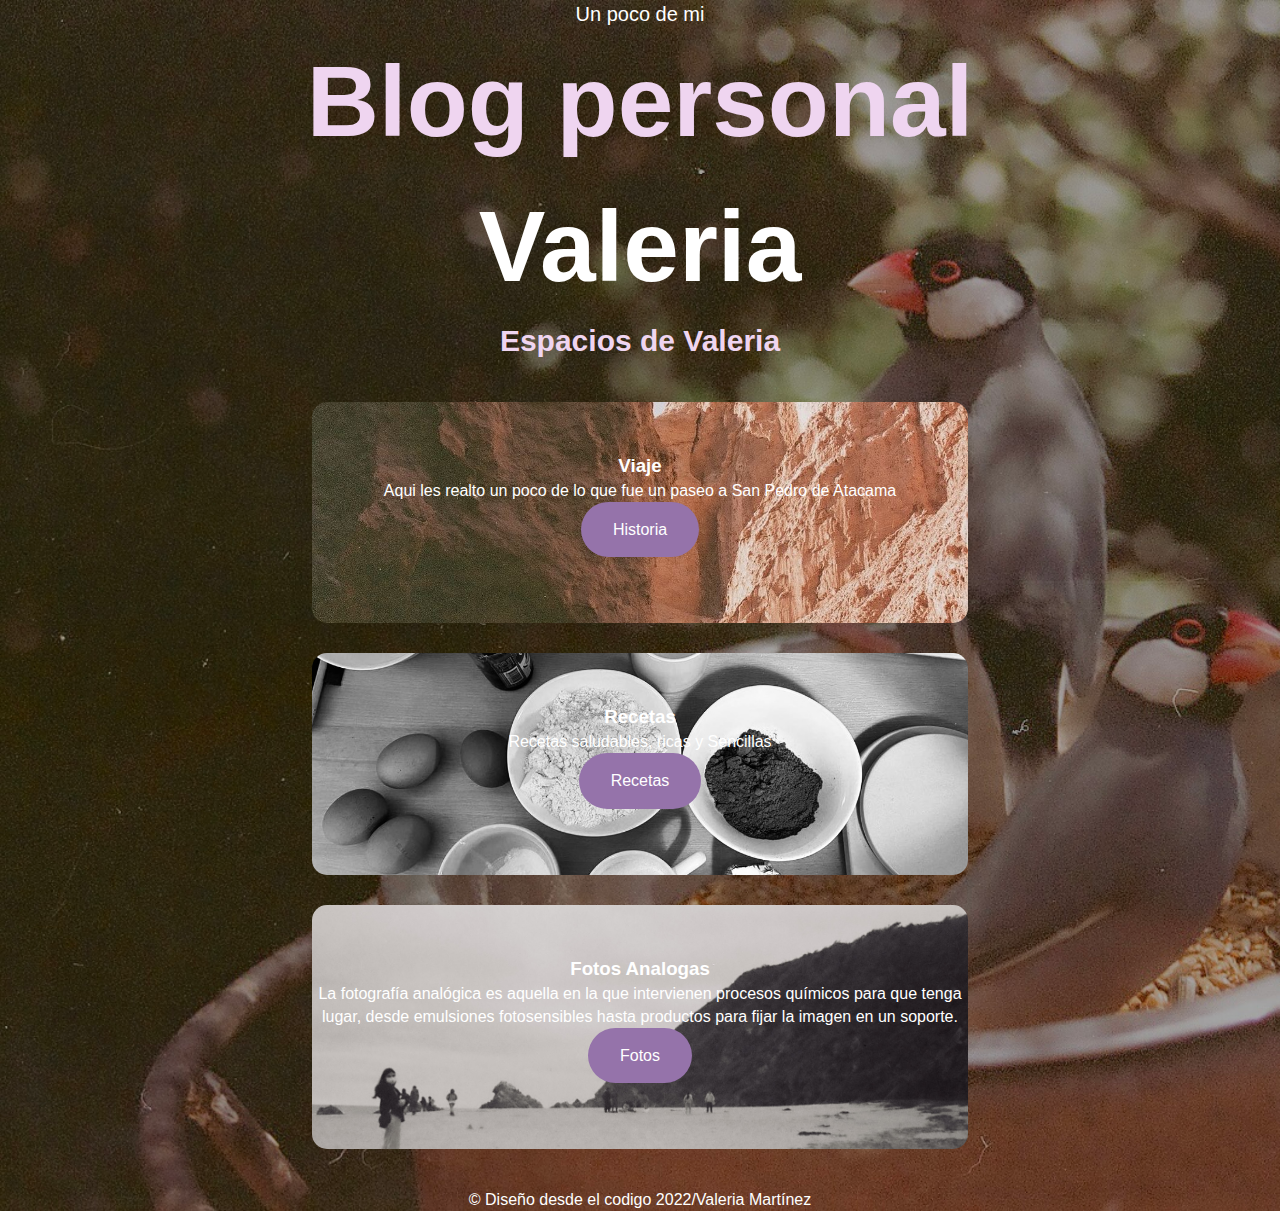
==== commit 57bbe857: "ultima modicacion html" ====
--- a/index.html
+++ b/index.html
@@ -15,9 +15,7 @@
   <header>
     <div class="container">
       <nav>
-        <a href="#">Contacto</a>
-       
-        <a href="index3.html">Sobre mi</a>
+     <a href="index3.html">Un poco de mi</a>
       </nav>
     </div>
   </header>
@@ -43,7 +41,7 @@
               <div class="carta">
                   <h3>Recetas</h3>
                   <p>Recetas saludables, ricas y Sencillas</p>
-                  <a href="index4.html" class="services__button">Our Services</a>
+                  <a href="index4.html" class="services__button">Recetas</a>
               </div>
               <div class="carta">
                   <h3>Fotos Analogas</h3>
@@ -54,7 +52,9 @@
           </div>
       </div>
      </section>
+     <footer><div class="footer">&copy; Diseño desde el codigo 2022/Valeria Martínez</div></footer>
 </div>
-    
+   
+
 </body>
 </html>--- a/css/style.css
+++ b/css/style.css
@@ -18,6 +18,17 @@
   color: var(--color-text);
   margin-left: auto;
   margin-right: auto;
+}
+.footer{
+  font-family: 'Segoe UI', Tahoma, Geneva, Verdana, sans-serif;
+  color: rgb(255, 255, 255);
+  text-align: center;
+}
+
+.footer8{
+  font-family: 'Segoe UI', Tahoma, Geneva, Verdana, sans-serif;
+  color: rgb(0, 0, 0);
+  text-align: center;
 }
 
 span{
@@ -195,16 +206,20 @@
   }
  
   /*index 3*/
+
+  .fondo-analoga{
+    background-color: #000000be;
+  }
 .titulo-analoga h1 {
   font-size: 80px;
   text-align: center;
  font-family: 'Segoe UI', Tahoma, Geneva, Verdana, sans-serif;
- color:rgba(79, 79, 35, 0.568)
+ color:rgba(255, 255, 255, 0.568)
 
 }
 
 .texto-analogo p {
-  color: black;
+  color: rgb(255, 254, 254);
   font-size: 20px;
   font-family: 'Segoe UI', Tahoma, Geneva, Verdana, sans-serif;
   margin-left: 5%;
@@ -215,8 +230,7 @@
 }
 
 .texto-analogo h2 {
-  color: rgba(79, 79, 35, 0.568);
-  ;
+  color: rgba(212, 212, 179, 0.568);
   font-size: 35px;
   font-family: 'Segoe UI', Tahoma, Geneva, Verdana, sans-serif;
   text-align: center;
@@ -374,73 +388,82 @@
   border-radius: 2rem;
 }
 
-.foodB2-KK {  /*GALLETA KK*/
+.queque{
+  background-color: #d395296c;
+}
+
+.queque h1 {
+  font-size: 50px;
+  font-family: 'Segoe UI', Tahoma, Geneva, Verdana, sans-serif;
+  font-style: italic;
+  color: #17161A;
+  text-align: center;
+  margin-top: 20%;
+  margin-bottom: 20%;
+  text-decoration: overline;
+
+}
+
+.queque h2{
+  font-size: 30px;
+  font-family: 'Segoe UI', Tahoma, Geneva, Verdana, sans-serif;
+  font-style: italic;
+  color: #17161A;
+  text-align: left;
+  margin-top: 5%;
+  margin-bottom: 5%;
+  margin-left: 8%;
+
+}
+
+
+.queque h3{
+  font-size: 25px;
+  font-family: 'Segoe UI', Tahoma, Geneva, Verdana, sans-serif;
+  font-style: italic;
+  color: #17161A;
+  margin-top: 6%;
+  margin-bottom: 3%;
+  margin-left: 20%;
+
+}
+
+
+.queque li {
+  font-size: 15px;
+  font-family: 'Segoe UI', Tahoma, Geneva, Verdana, sans-serif;
+  color: #17161A;
+  text-align: left;
+  margin-left: 20%;
+
+}
+
+
+
+.queque p {
+  font-size: 18px;
+  font-family: 'Segoe UI', Tahoma, Geneva, Verdana, sans-serif;
+  color: #17161A;
+  text-align: left;
+  margin-top: 5%;
+  margin-bottom: 3%;
+  text-align: left;
+  margin-left: 10%;
+  margin-right: 10%;
+
+}
+
+
+
+.galeria-Q{
   margin-left: 40%;
   margin-right: 20%;
 }
 
-.fondo-KK{
-  background-color: #8a456daf;
-  border-style: groove;
-  border-width: 20px;
-}
-
-.KK h1 {
-  font-size: 50px;
-  font-family: 'Segoe UI', Tahoma, Geneva, Verdana, sans-serif;
-  font-style: italic;
-  color: #17161A;
-  text-align: center;
-  margin-top: 20%;
-  margin-bottom: 20%;
-
-}
-
-
-.KK li {
-  font-size: 20px;
-  font-family: 'Segoe UI', Tahoma, Geneva, Verdana, sans-serif;
-  color: #17161A;
-  text-align: left;
-  margin-left: 20%;
-
-}
-
-.KK h4 {
-  font-size: 20px;
-  font-family: 'Segoe UI', Tahoma, Geneva, Verdana, sans-serif;
-  color: #17161A;
-  text-align: left;
-  margin-top: 8%;
-  margin-left: 10%;
-}
-
-.KK p {
-  font-size: 18px;
-  font-family: 'Segoe UI', Tahoma, Geneva, Verdana, sans-serif;
-  color: #17161A;
-  text-align: left;
-  margin-top: 5%;
-  margin-bottom: 3%;
-  text-align: left;
-  margin-left: 10%;
-
-}
-
-
-.KK h3 {
-  font-size: 45px;
-  font-family: 'Segoe UI', Tahoma, Geneva, Verdana, sans-serif;
-  color: #000000;
-  margin-top: 8%;
+
+.galeria2-Q {  /*QUEUQE GALERIA*/
   margin-left: 40%;
-  text-align: center;
-
-
-}
-
-
-.galeria2-food{
+  margin-right: 20%;
   display: flex;
   padding-left: 10px;
   padding-right: 30%;
@@ -453,32 +476,30 @@
   
 }
 
-.fotofood2{
-  display: inline-block;
-}
-
-.fotofood3{
-  display: inline-block;
-
-}
-.fotofood4{
-  display: inline-block;
-}
-.fotofood5{
-  display: inline-block;
-}
-
-
-.foodB2-galleta {  /*GALLETA PORTADA*/
-  margin-left: 40%;
-  margin-right: 20%;
-}
-
-.fondo-galleta{
+.marmol{
+  margin-left: 10%;
+  margin-top: 10%;
+}
+
+/*GALLETA*/
+.galleta{
   background-color: #8a456daf;
   border-style: groove;
   border-width: 20px;
 }
+
+.fotofoodQ{
+  display: inline-block;
+}
+.fotofoodQ1{
+  display: inline-block;
+}
+.fotofoodQ3{
+  display: inline-block;
+}
+
+
+
 
 .galleta h1 {
   font-size: 50px;
@@ -625,3 +646,62 @@
   margin-top: 10%;
   display: inline-block;
 }
+
+.button {
+  background-color: #2a342b;
+  border: none;
+  color: white;
+  padding: 15px 32px;
+  text-align: center;
+  text-decoration: none;
+  display: inline-block;
+  font-size: 16px;
+  margin: 4px 2px;
+  cursor: pointer;
+  border-radius: 20%;
+  margin-left: 50%;
+  
+}
+
+.button a {
+ color: #000;
+  
+}
+
+button :hover a {
+  color: transparent;
+}
+
+#gallery {
+  line-height:0;
+  -webkit-column-count:5; /* split it into 5 columns */
+  -webkit-column-gap:5px; /* give it a 5px gap between columns */
+  -moz-column-count:5;
+  -moz-column-gap:5px;
+  column-count:5;
+  column-gap:5px;
+}
+
+#gallery img {
+  width: 90% !important;
+  height: auto !important;
+  margin-bottom:5px; /* to match column gap */
+  margin-left: 10%;
+  margin-right: 10%;
+  margin-top: 20%;
+}
+@media (max-width: 800px) {
+  #gallery {
+   -moz-column-count:    4;
+   -webkit-column-count: 4;
+   column-count:         4;
+  }
+}
+
+.anexo{
+font-family: 'Segoe UI', Tahoma, Geneva, Verdana, sans-serif;
+font-style: italic;
+font-size: 40px;
+text-align: center;
+margin-top: 5%;
+}
